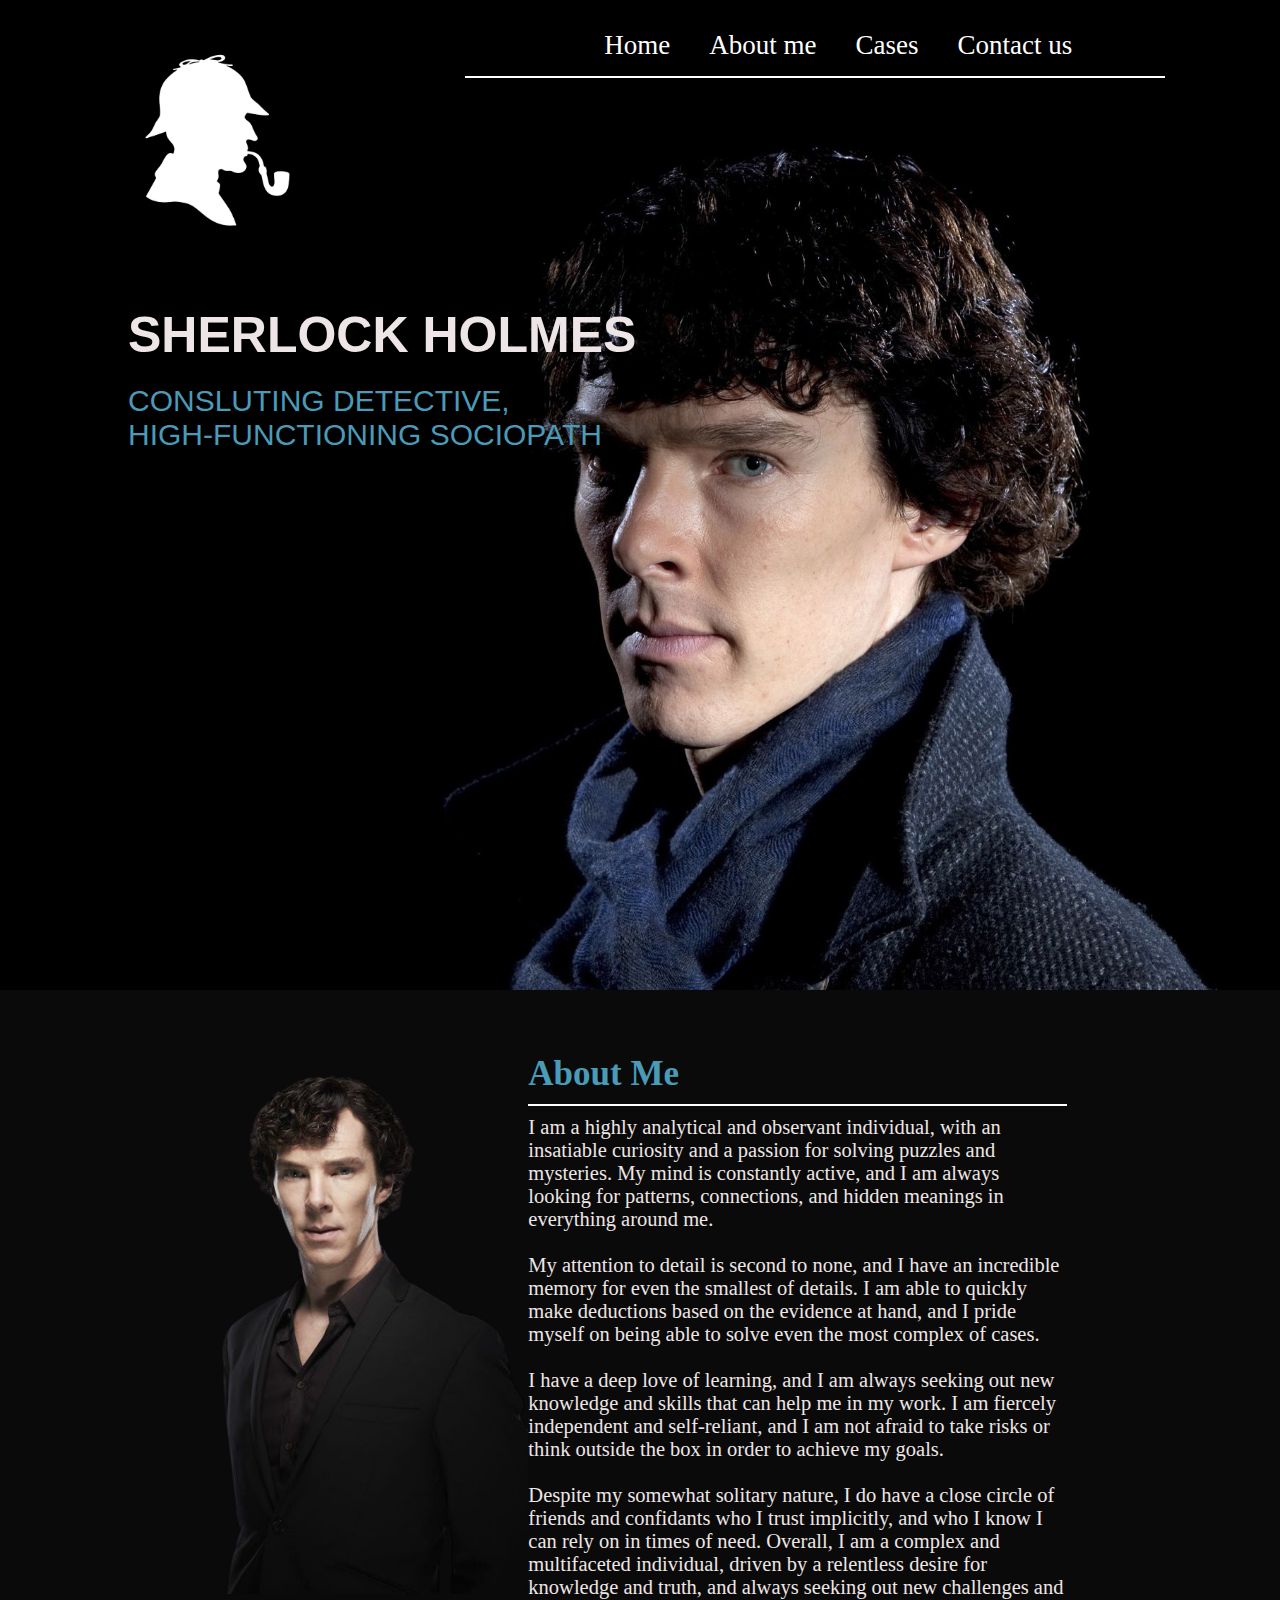
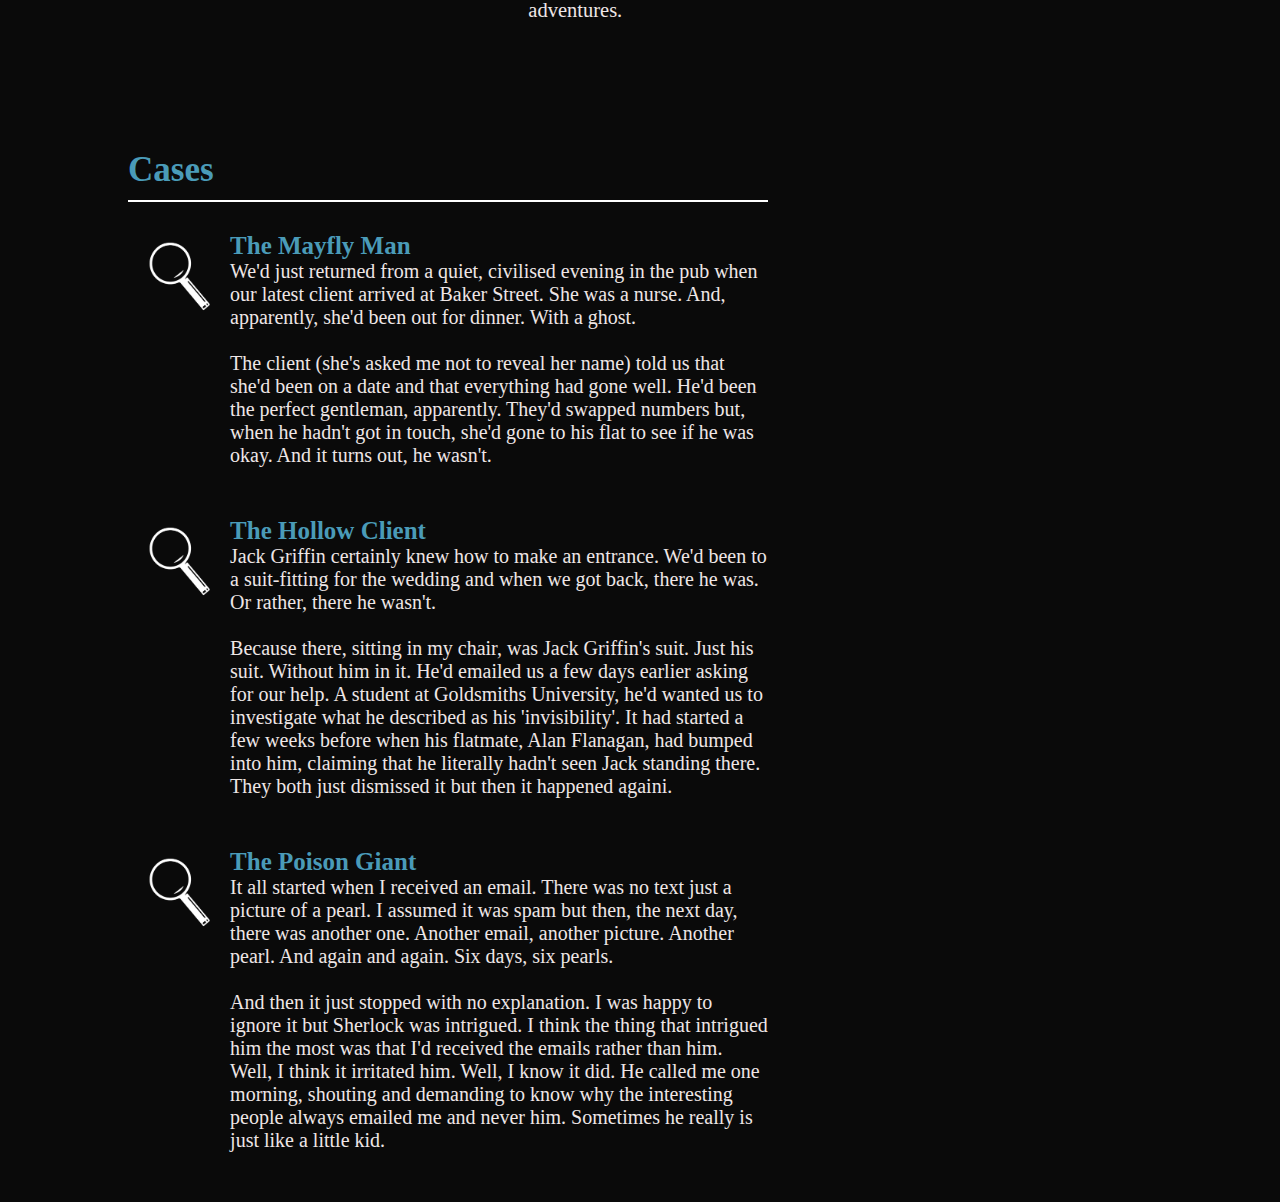
==== index.html @ 8feb945b "Html and css to Cases section" ====
<!DOCTYPE html>
<html lang="en">
<head>
    <meta charset="UTF-8">
    <meta http-equiv="X-UA-Compatible" content="IE=edge">
    <meta name="viewport" content="width=device-width, initial-scale=1.0">
    <title>Sherlock Holmes</title>
    <link rel="stylesheet" href="style.css">
</head>
<body>
    <header>
        <img src="images/SherlockLogo.png" id ="logo">
                <nav>
                    <ul>
                        <li><a href = "#">Home</a></li>
                        <li><a href = "#aboutMe">About me</a></li>
                        <li><a href = "#">Cases</a></li>
                        <li><a href = "#">Contact us</a></li>
                    </ul>
                </nav>
        <div id="line1"></div>
        <div class="backgroundText">
            <h1>Sherlock Holmes</h1>
            <p>
                Consluting Detective,<br>
                High-functioning sociopath
            </p>
        </div>
    </header>
    <section class="aboutMeSection" id="aboutMe">
        <div class="aboutMeContainer">
            <div class="leftColumn">
                <img src="images/sherlockAboutMeRemovedBg.png" class="aboutMePicture">
            </div>
            <div class="rightColumn">
                <h1>About Me</h1>
                <div id="line2"></div>
                <div class="aboutMeText">
                    <p> I am a highly analytical and observant individual, with an insatiable curiosity and a passion for solving puzzles and mysteries. My mind is constantly active, and I am always looking for patterns, connections, and hidden meanings in everything around me.</p>    
                    <br>      

                    <p>
                    My attention to detail is second to none, and I have an incredible memory for even the smallest of details. I am able to quickly make deductions based on the evidence at hand, and I pride myself on being able to solve even the most complex of cases.
                    </p>
                    <br>

                    <p>
                    I have a deep love of learning, and I am always seeking out new knowledge and skills that can help me in my work. I am fiercely independent and self-reliant, and I am not afraid to take risks or think outside the box in order to achieve my goals.
                    </p>
                    <br>

                    <p>
                    Despite my somewhat solitary nature, I do have a close circle of friends and confidants who I trust implicitly, and who I know I can rely on in times of need. Overall, I am a complex and multifaceted individual, driven by a relentless desire for knowledge and truth, and always seeking out new challenges and adventures.
                    </p>
                </div>
            </div>
        </div>
    </section>
    <section class="cases">
        <h1>Cases</h1>
        <div id="line3"></div>
        <div class="casesContainer">
            <img src="images/lupa.png" class="magnGlassImg" id="img1">
            <div class="firstCase">
                <h1>The Mayfly Man</h1>
                <p>
                    We'd just returned from a quiet, civilised evening in the pub when our latest client arrived at Baker Street. She was a nurse. And, apparently, she'd been out for dinner. With a ghost.
                </p>
                <br>
                <p>
                    The client (she's asked me not to reveal her name) told us that she'd been on a date and that everything had gone well. He'd been the perfect gentleman, apparently. They'd swapped numbers but, when he hadn't got in touch, she'd gone to his flat to see if he was okay. And it turns out, he wasn't.
                </p>
            </div>
            <img src="images/lupa.png" class="magnGlassImg" id="img2">
            <div class="secondCase">
                <h1>The Hollow Client</h1>
                <p>Jack Griffin certainly knew how to make an entrance. We'd been to a suit-fitting for the wedding and when we got back, there he was. Or rather, there he wasn't. </p>
                <br>
                <p>
                    Because there, sitting in my chair, was Jack Griffin's suit. Just his suit. Without him in it. He'd emailed us a few days earlier asking for our help. A student at Goldsmiths University, he'd wanted us to investigate what he described as his 'invisibility'. It had started a few weeks before when his flatmate, Alan Flanagan, had bumped into him, claiming that he literally hadn't seen Jack standing there. They both just dismissed it but then it happened againi.
                </p>
            </div>
            <img src="images/lupa.png" class="magnGlassImg" id="img3">
            <div class="thirdCase">
                <h1>The Poison Giant</h1>
                <p>
                    It all started when I received an email. There was no text just a picture of a pearl. I assumed it was spam but then, the next day, there was another one. Another email, another picture. Another pearl. And again and again. Six days, six pearls.
                </p>
                <br>
                <p>
                    And then it just stopped with no explanation. I was happy to ignore it but Sherlock was intrigued. I think the thing that intrigued him the most was that I'd received the emails rather than him. Well, I think it irritated him. Well, I know it did. He called me one morning, shouting and demanding to know why the interesting people always emailed me and never him. Sometimes he really is just like a little kid.
                </p>
            </div>
        </div>


    </section>
</body>
</html>
---- style.css ----
/* Global settings */

* {
    padding: 0;
    margin: 0;
    box-sizing: border-box;
}

/* Top of the page */

body {
    background-color: rgb(10, 10, 10);
    color: #eee6e6
}

header {
    padding-left: 10%;
    width: 100%;
    height: 110vh;
    background-image: url('images/mainPhoto.jpg');
    background-size: cover;
    background-repeat: no-repeat;
    background-position: right;
}


nav {
    display: flex;
    justify-content: flex-end;
    align-items: center;
    flex-wrap: wrap;
    margin-bottom: 15px;
    margin-right: 15%;
}

#logo {
    float: left;
    height: 20vh;
    margin-top: 50px;
}

nav ul li {
    display: inline-block;
    list-style: none;
    margin-top: 30px;
    margin-right: 35px;
    font-size: 27px;
}

/*https: //css-tricks.com/css-link-hover-effects/*/
nav ul li a {
    color: white;
    text-decoration: none;
    margin: 0 -.25rem;
    padding: 0 .25rem;
    box-shadow: inset 0 0 0 0 #4a9bb8;
    transition: box-shadow .5s ease-in-out;
}

nav ul li a:hover {
    box-shadow: inset 130px 0 0 0 #4a9bb8;
    color: white;
}

#line1 {
    border-top: 2px solid white;
    width: 700px;
    float: right;
    margin-right: 10%;
}

.backgroundText {
    padding-top: 20%;
    font-family: Verdana, Geneva, Tahoma, sans-serif;
    text-transform: uppercase;
}

.backgroundText h1 {
    font-size: 50px;
    margin-bottom: 20px;
}

.backgroundText p {
    color: #4a9bb8;
    font-size: 30px;
}

/* About me section */

.aboutMeSection {
    padding-top: 5%;
    padding-left: 10%;
}

.aboutMeContainer {
    display: flex;
    justify-content: center;
    flex-wrap: wrap;
    align-items: stretch;
    padding-right: 15%;
}

.aboutMeContainer .leftColumn {
    flex-basis: 35%;
}

.aboutMeContainer .rightColumn {
    flex-basis: 55%;
}

.aboutMeContainer .rightColumn h1 {
    font-size: 35px;
    color: #4a9bb8;
}

#line2 {
    margin-top: 10px;
    padding-bottom: 10px;
    border-top: 2px solid white;
}

.aboutMeText {
    font-size: 20.5px;
}

.aboutMePicture {
    height: 60vh;
}

/* Cases */

.cases {
    padding-top: 10%;
    padding-left: 10%;
    margin-right: 40%;
}

.cases h1 {
    color: #4a9bb8;
    font-size: 35px;
}

.casesContainer h1 {
    color: #4a9bb8;
    font-size: 25px;
}

#line3 {
    margin-top: 10px;
    padding-bottom: 10px;
    width: auto;
    border-top: 2px solid white;
}

.casesContainer {
    display: grid;
    grid-template-rows: [firstRow] auto [secondRow] auto [thirdRow] auto [fourthRow] auto;
    grid-template-columns: [firstColumn] auto [secondColumn] auto;
    grid-row-gap: 50px;
    font-size: 20px;
}

.magnGlassImg {
    height: 10vh;
}

#img1 {
    margin-top: 20px;
    grid-row-start: firstRow;
    grid-row-end: secondRow;
}

.casesContainer .firstCase {
    margin-top: 20px;
    grid-row-start: firstRow;
    grid-row-end: secondRow;
    grid-column-start: secondColumn;
}

#img2 {
    grid-row-start: secondRow;
    grid-row-end: thirdRow;
}

.casesContainer .secondCase {
    grid-row-start: secondRow;
    grid-row-end: thirdRow;
    grid-column-start: secondColumn;
}

#img3 {
    grid-row-start: thirdRow;
    grid-row-end: fourthRow;
    grid-column-start: firstColumn;
    grid-column-end: secondColumn;
}

.casesContainer .thirdCase {
    grid-row-start: thirdRow;
    grid-row-end: fourthRow;
    grid-column-start: secondColumn;
}
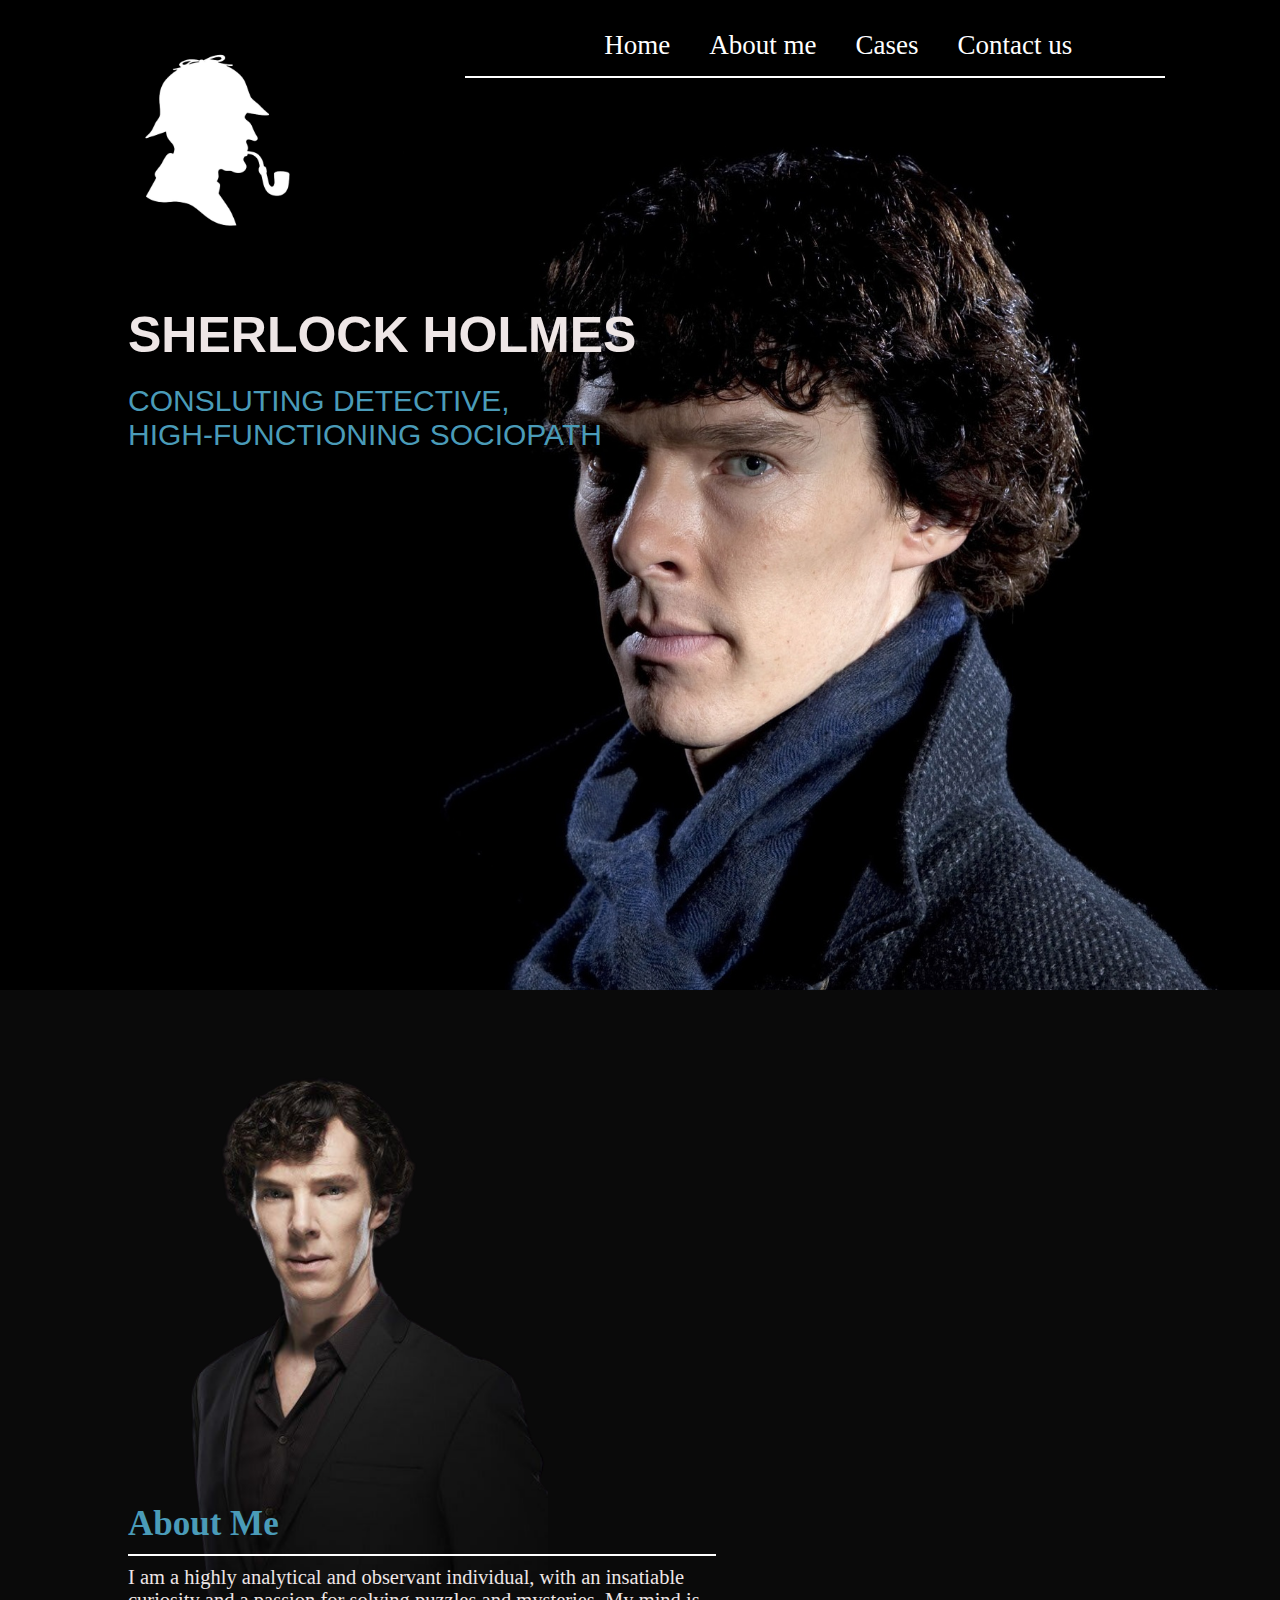
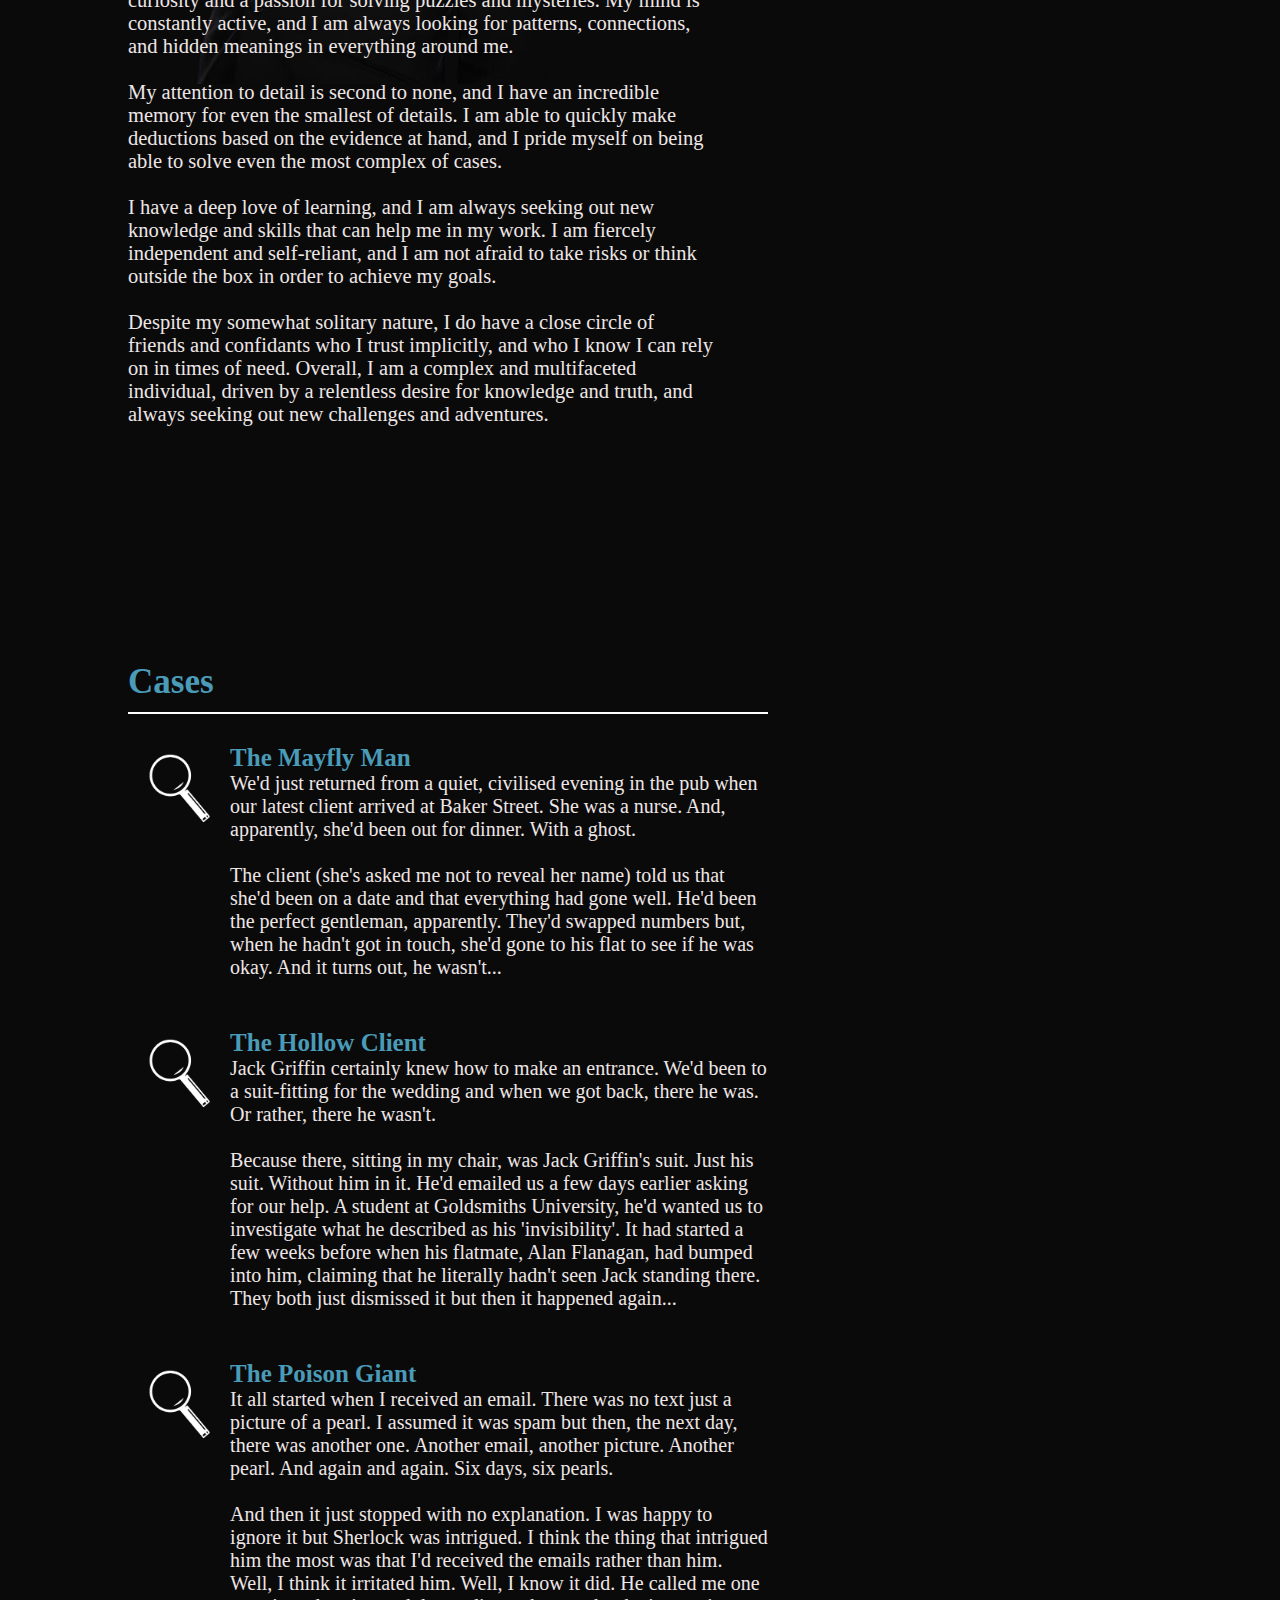
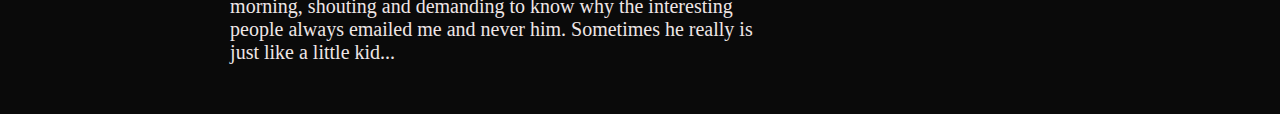
==== commit 433cf596: "minor changes" ====
--- a/index.html
+++ b/index.html
@@ -68,7 +68,7 @@
                 </p>
                 <br>
                 <p>
-                    The client (she's asked me not to reveal her name) told us that she'd been on a date and that everything had gone well. He'd been the perfect gentleman, apparently. They'd swapped numbers but, when he hadn't got in touch, she'd gone to his flat to see if he was okay. And it turns out, he wasn't.
+                    The client (she's asked me not to reveal her name) told us that she'd been on a date and that everything had gone well. He'd been the perfect gentleman, apparently. They'd swapped numbers but, when he hadn't got in touch, she'd gone to his flat to see if he was okay. And it turns out, he wasn't...
                 </p>
             </div>
             <img src="images/lupa.png" class="magnGlassImg" id="img2">
@@ -77,7 +77,7 @@
                 <p>Jack Griffin certainly knew how to make an entrance. We'd been to a suit-fitting for the wedding and when we got back, there he was. Or rather, there he wasn't. </p>
                 <br>
                 <p>
-                    Because there, sitting in my chair, was Jack Griffin's suit. Just his suit. Without him in it. He'd emailed us a few days earlier asking for our help. A student at Goldsmiths University, he'd wanted us to investigate what he described as his 'invisibility'. It had started a few weeks before when his flatmate, Alan Flanagan, had bumped into him, claiming that he literally hadn't seen Jack standing there. They both just dismissed it but then it happened againi.
+                    Because there, sitting in my chair, was Jack Griffin's suit. Just his suit. Without him in it. He'd emailed us a few days earlier asking for our help. A student at Goldsmiths University, he'd wanted us to investigate what he described as his 'invisibility'. It had started a few weeks before when his flatmate, Alan Flanagan, had bumped into him, claiming that he literally hadn't seen Jack standing there. They both just dismissed it but then it happened again...
                 </p>
             </div>
             <img src="images/lupa.png" class="magnGlassImg" id="img3">
@@ -88,7 +88,7 @@
                 </p>
                 <br>
                 <p>
-                    And then it just stopped with no explanation. I was happy to ignore it but Sherlock was intrigued. I think the thing that intrigued him the most was that I'd received the emails rather than him. Well, I think it irritated him. Well, I know it did. He called me one morning, shouting and demanding to know why the interesting people always emailed me and never him. Sometimes he really is just like a little kid.
+                    And then it just stopped with no explanation. I was happy to ignore it but Sherlock was intrigued. I think the thing that intrigued him the most was that I'd received the emails rather than him. Well, I think it irritated him. Well, I know it did. He called me one morning, shouting and demanding to know why the interesting people always emailed me and never him. Sometimes he really is just like a little kid...
                 </p>
             </div>
         </div>
--- a/style.css
+++ b/style.css
@@ -94,18 +94,20 @@
 
 .aboutMeContainer {
     display: flex;
-    justify-content: center;
+    justify-content: space-between;
     flex-wrap: wrap;
     align-items: stretch;
     padding-right: 15%;
 }
 
 .aboutMeContainer .leftColumn {
+    height: 50vh;
     flex-basis: 35%;
 }
 
 .aboutMeContainer .rightColumn {
-    flex-basis: 55%;
+    height: 70vh;
+    flex-basis: 60%;
 }
 
 .aboutMeContainer .rightColumn h1 {
@@ -124,7 +126,7 @@
 }
 
 .aboutMePicture {
-    height: 60vh;
+    height: 70vh;
 }
 
 /* Cases */
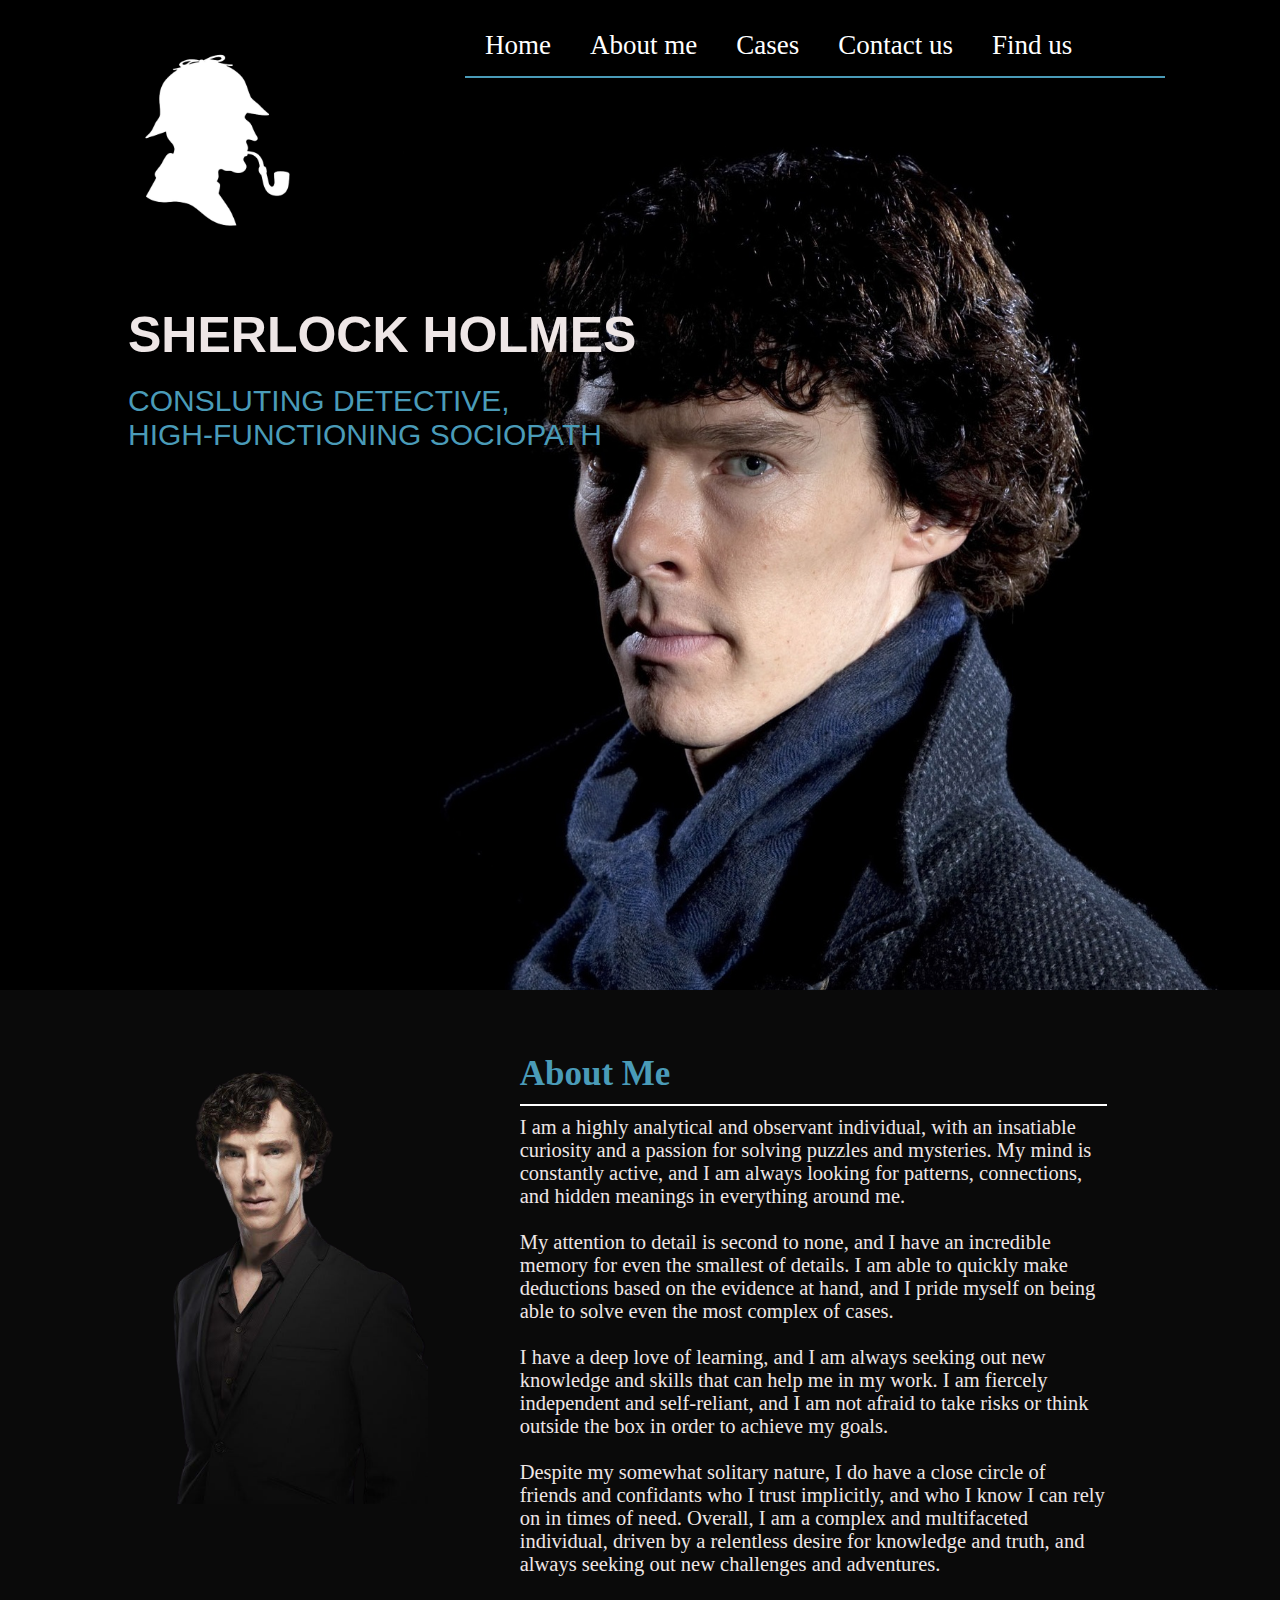
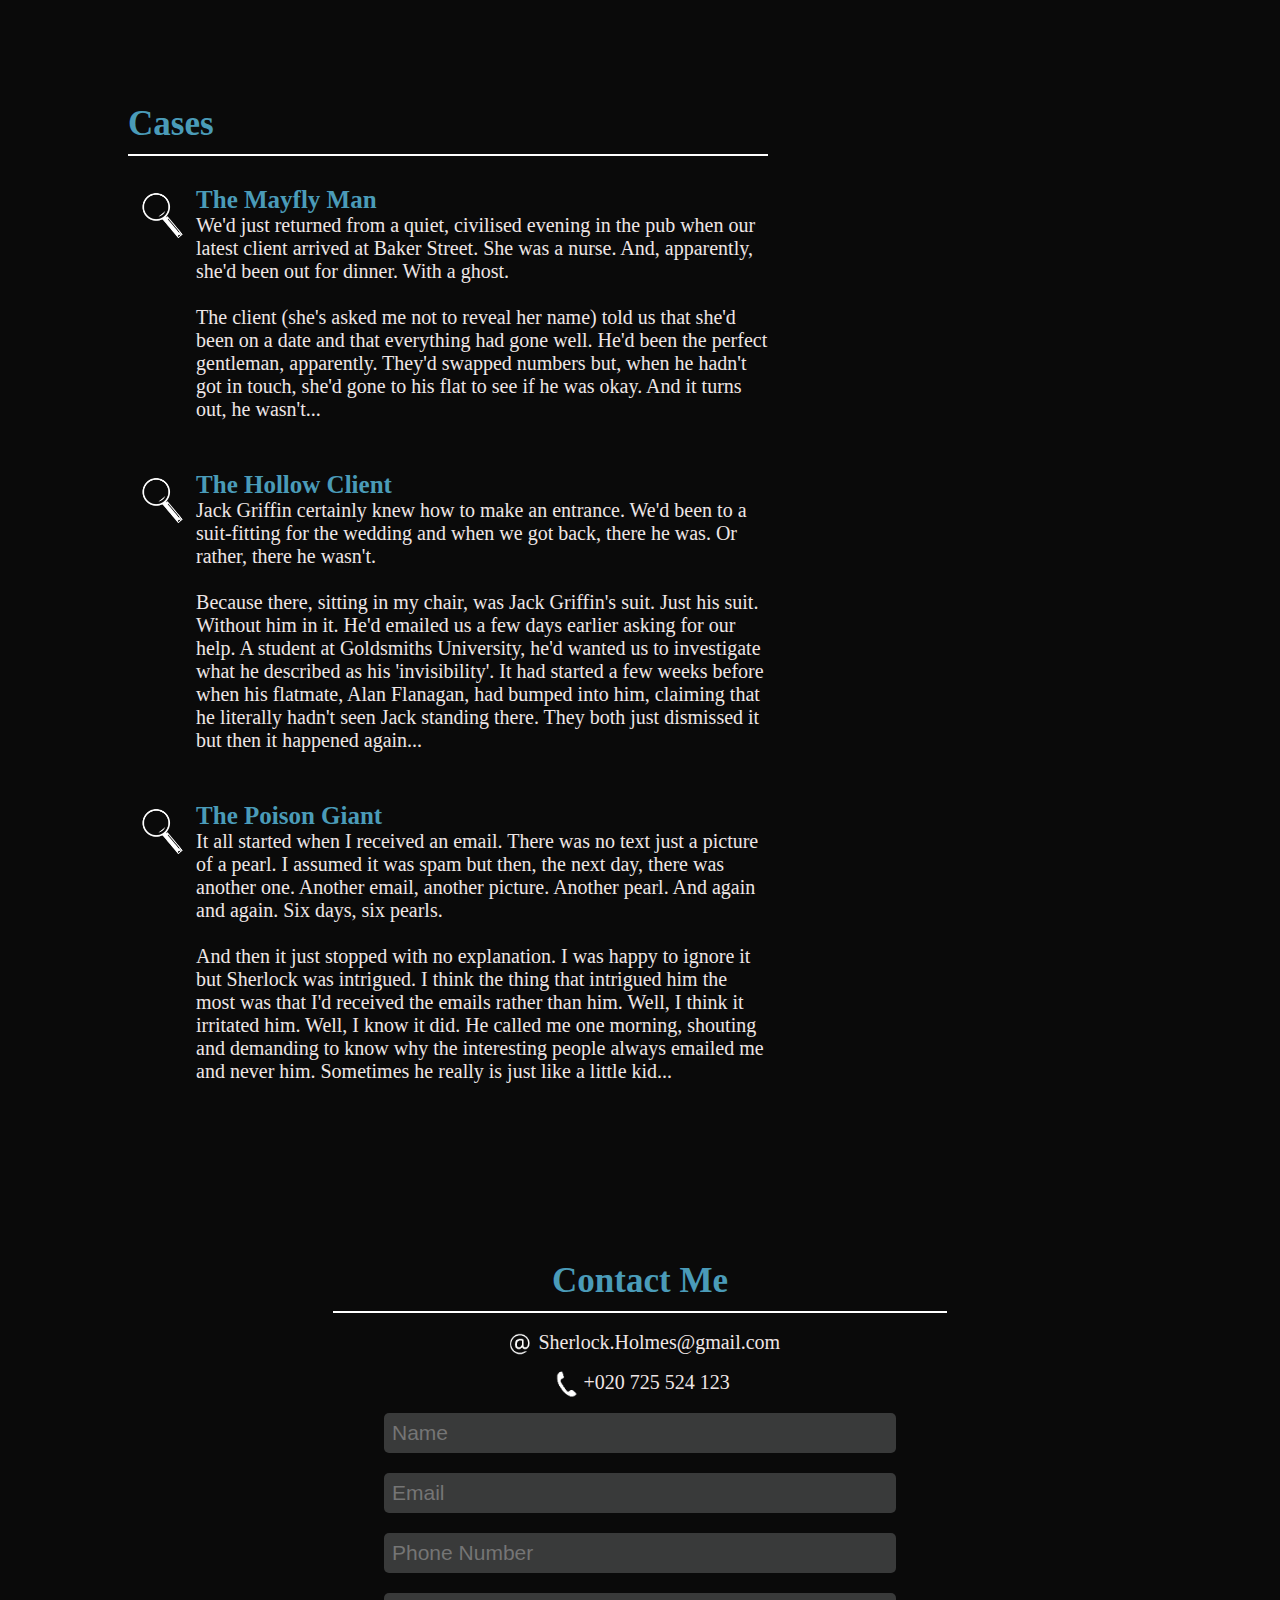
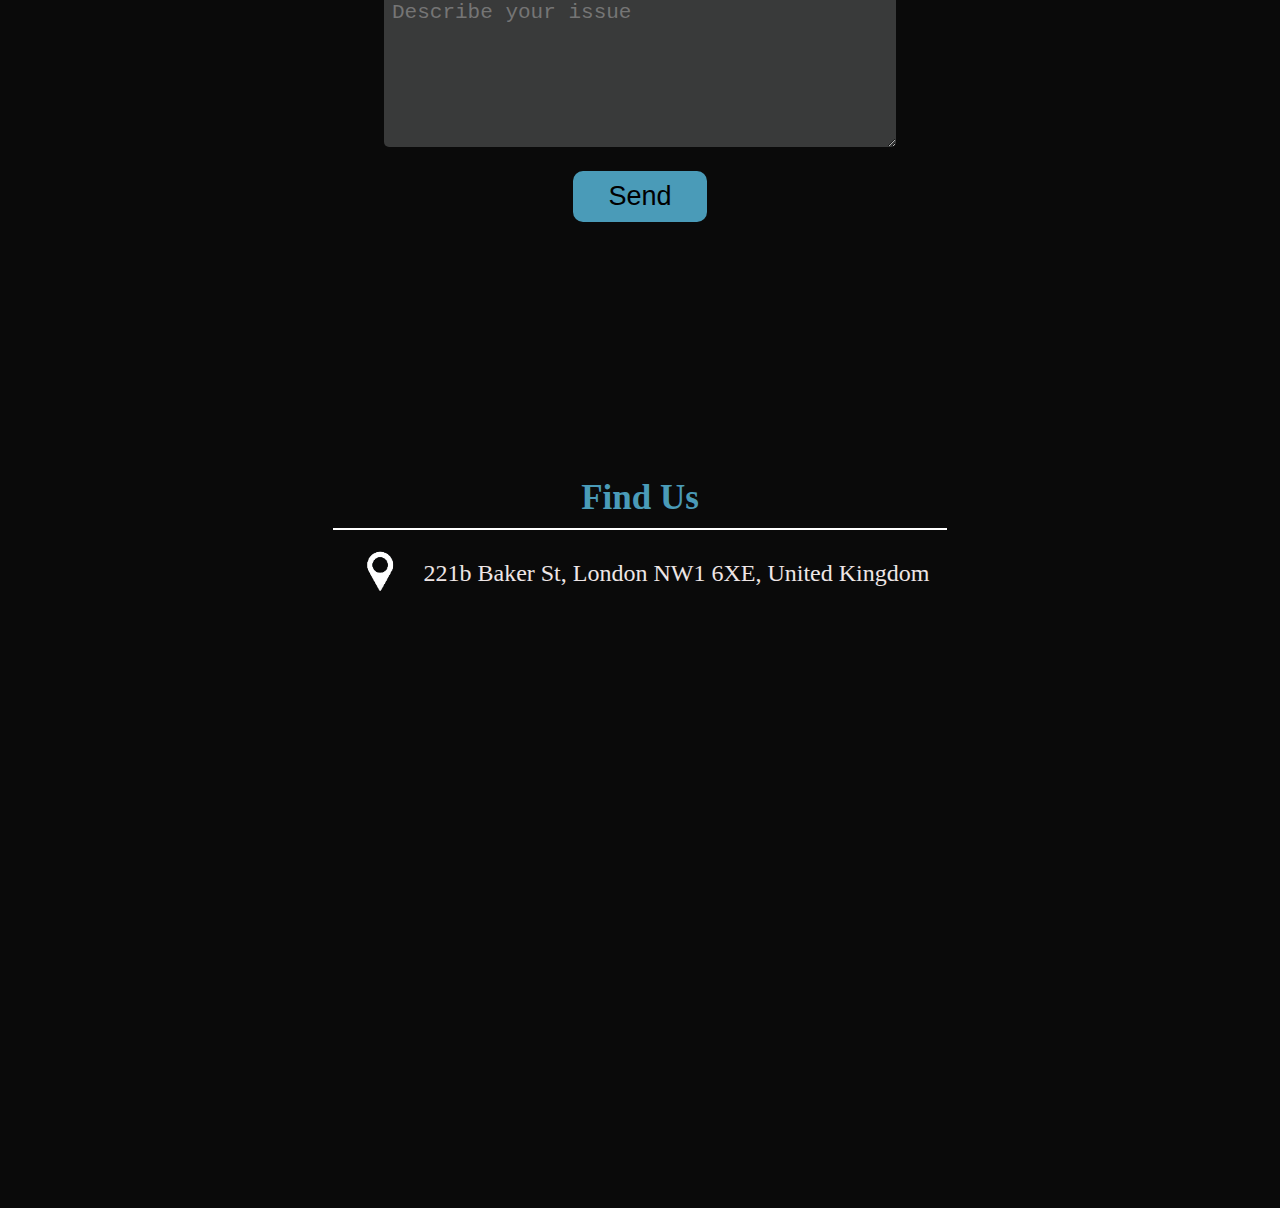
==== commit b691a839: "contact and find us section" ====
--- a/index.html
+++ b/index.html
@@ -8,14 +8,15 @@
     <link rel="stylesheet" href="style.css">
 </head>
 <body>
-    <header>
+    <header id="home">
         <img src="images/SherlockLogo.png" id ="logo">
                 <nav>
                     <ul>
-                        <li><a href = "#">Home</a></li>
+                        <li><a href = "#home">Home</a></li>
                         <li><a href = "#aboutMe">About me</a></li>
-                        <li><a href = "#">Cases</a></li>
-                        <li><a href = "#">Contact us</a></li>
+                        <li><a href = "#cases">Cases</a></li>
+                        <li><a href = "#contact">Contact us</a></li>
+                        <li><a href = "#findUs">Find us</a></li>
                     </ul>
                 </nav>
         <div id="line1"></div>
@@ -56,7 +57,7 @@
             </div>
         </div>
     </section>
-    <section class="cases">
+    <section class="cases" id="cases">
         <h1>Cases</h1>
         <div id="line3"></div>
         <div class="casesContainer">
@@ -92,6 +93,42 @@
                 </p>
             </div>
         </div>
+    </section>
+
+    <section class="contact" id="contact">
+        <div class="contactContainer">
+            <h1> Contact Me</h1>
+            <div id="line4"></div>
+            <div class="email">
+                <img src="images/email.png" class="icons">
+                <p>Sherlock.Holmes@gmail.com</p>
+            </div>
+            <div class="phone">
+                <img src="images/phone.png" class="icons">
+                <p>+020 725 524 123</p>
+            </div>
+            <div class="secondRow">
+            <form>
+                <input type="text" name="Name" placeholder="Name" required>
+                <input type="email" name="Email" placeholder="Email" required>
+                <input type="phone" name="Phone" placeholder="Phone Number" required>
+                <textarea name = "Message" rows="6" placeholder="Describe your issue"></textarea>
+            </form>
+            <button class="button">Send</button>
+            </div>
+        </div>
+    </section>
+
+    <section class="FindUs" id="finsUs">
+        <div class="findUsContainer">
+            <h1>Find Us</h1>
+            <div id="line5"></div>
+            <div class="Location">
+                <img src="images/location.png" alt="" id="locIcon">
+                <p>221b Baker St, London NW1 6XE, United Kingdom</p>
+            </div>
+            <iframe src="https://www.google.com/maps/embed?pb=!1m18!1m12!1m3!1d2482.424670931154!2d-0.1611359879121155!3d51.523770309389825!2m3!1f0!2f0!3f0!3m2!1i1024!2i768!4f13.1!3m3!1m2!1s0x48761acf33628211%3A0x445d7677a88322e1!2s221B%20Baker%20St%2C%20London%20NW1%206XE%2C%20Velk%C3%A1%20Brit%C3%A1nie!5e0!3m2!1scs!2scz!4v1682113846814!5m2!1scs!2scz" width="600" height="450" style="border:0;" allowfullscreen="" loading="lazy" referrerpolicy="no-referrer-when-downgrade"></iframe>  
+        </div>
 
 
     </section>
--- a/style.css
+++ b/style.css
@@ -63,7 +63,7 @@
 }
 
 #line1 {
-    border-top: 2px solid white;
+    border-top: 2px solid #4a9bb8;
     width: 700px;
     float: right;
     margin-right: 10%;
@@ -101,12 +101,10 @@
 }
 
 .aboutMeContainer .leftColumn {
-    height: 50vh;
     flex-basis: 35%;
 }
 
 .aboutMeContainer .rightColumn {
-    height: 70vh;
     flex-basis: 60%;
 }
 
@@ -126,7 +124,7 @@
 }
 
 .aboutMePicture {
-    height: 70vh;
+    height: 450px;
 }
 
 /* Cases */
@@ -163,7 +161,7 @@
 }
 
 .magnGlassImg {
-    height: 10vh;
+    height: 60px;
 }
 
 #img1 {
@@ -201,4 +199,127 @@
     grid-row-start: thirdRow;
     grid-row-end: fourthRow;
     grid-column-start: secondColumn;
+}
+
+/*contact section*/
+.contactContainer {
+    text-align: center;
+    padding: 10%;
+}
+
+.contactContainer h1 {
+    font-size: 35px;
+    color: #4a9bb8;
+}
+
+.icons {
+    height: 40px;
+}
+
+
+.email,
+.phone {
+    display: flex;
+    justify-content: center;
+    margin-left: auto;
+    margin-right: auto;
+}
+
+.email p,
+.phone p {
+    margin-top: 8px;
+    font-size: 20px;
+}
+
+
+#line4 {
+    margin-top: 10px;
+    padding-bottom: 10px;
+    margin-left: 20%;
+    margin-right: 20%;
+    width: auto;
+    border-top: 2px solid white;
+}
+
+
+.contactContainer form {
+    width: 100%;
+}
+
+form input,
+form textarea {
+    width: 50%;
+    border: 0;
+    padding: 8px;
+    margin: 10px;
+    outline: none;
+    background: #393a3a;
+    color: #d1d8db;
+    font-size: 21px;
+    border-radius: 5px;
+}
+
+.button {
+    border: 0 solid;
+    box-shadow: inset 0 0 20px rgba(255, 255, 255, 0);
+    display: inline-block;
+    outline: 0px;
+    background-color: #4a9bb8;
+    outline-color: #4a9bb8;
+    font-size: 27px;
+    padding: 10px;
+    border-radius: 10px;
+    width: 13%;
+    margin-top: 10px;
+}
+
+.button:hover {
+    border: 1px solid;
+    box-shadow: inset 0 0 20px rgba(10, 71, 86, 0.6), 0 0 20px rgba(52, 130, 142, 0.3);
+    outline-color: rgb(250, 250, 250);
+}
+
+/*Find us section*/
+
+.FindUs {
+    padding: 10%;
+    text-align: center;
+}
+
+.findUsContainer h1 {
+    font-size: 35px;
+    color: #4a9bb8;
+}
+
+#line5 {
+    margin-top: 10px;
+    padding-bottom: 10px;
+    margin-left: 20%;
+    margin-right: 20%;
+    width: auto;
+    border-top: 2px solid white;
+}
+
+.Location {
+    display: flex;
+    justify-content: center;
+    margin-left: auto;
+    margin-right: auto;
+}
+
+#locIcon {
+    height: 65px;
+}
+
+.Location p {
+    padding-left: 20px;
+    margin-top: 20px;
+    font-size: 24px;
+}
+
+iframe {
+    margin-top: 15px;
+    width: 75%;
+    border-radius: 8px;
+    filter: invert(100%);
 }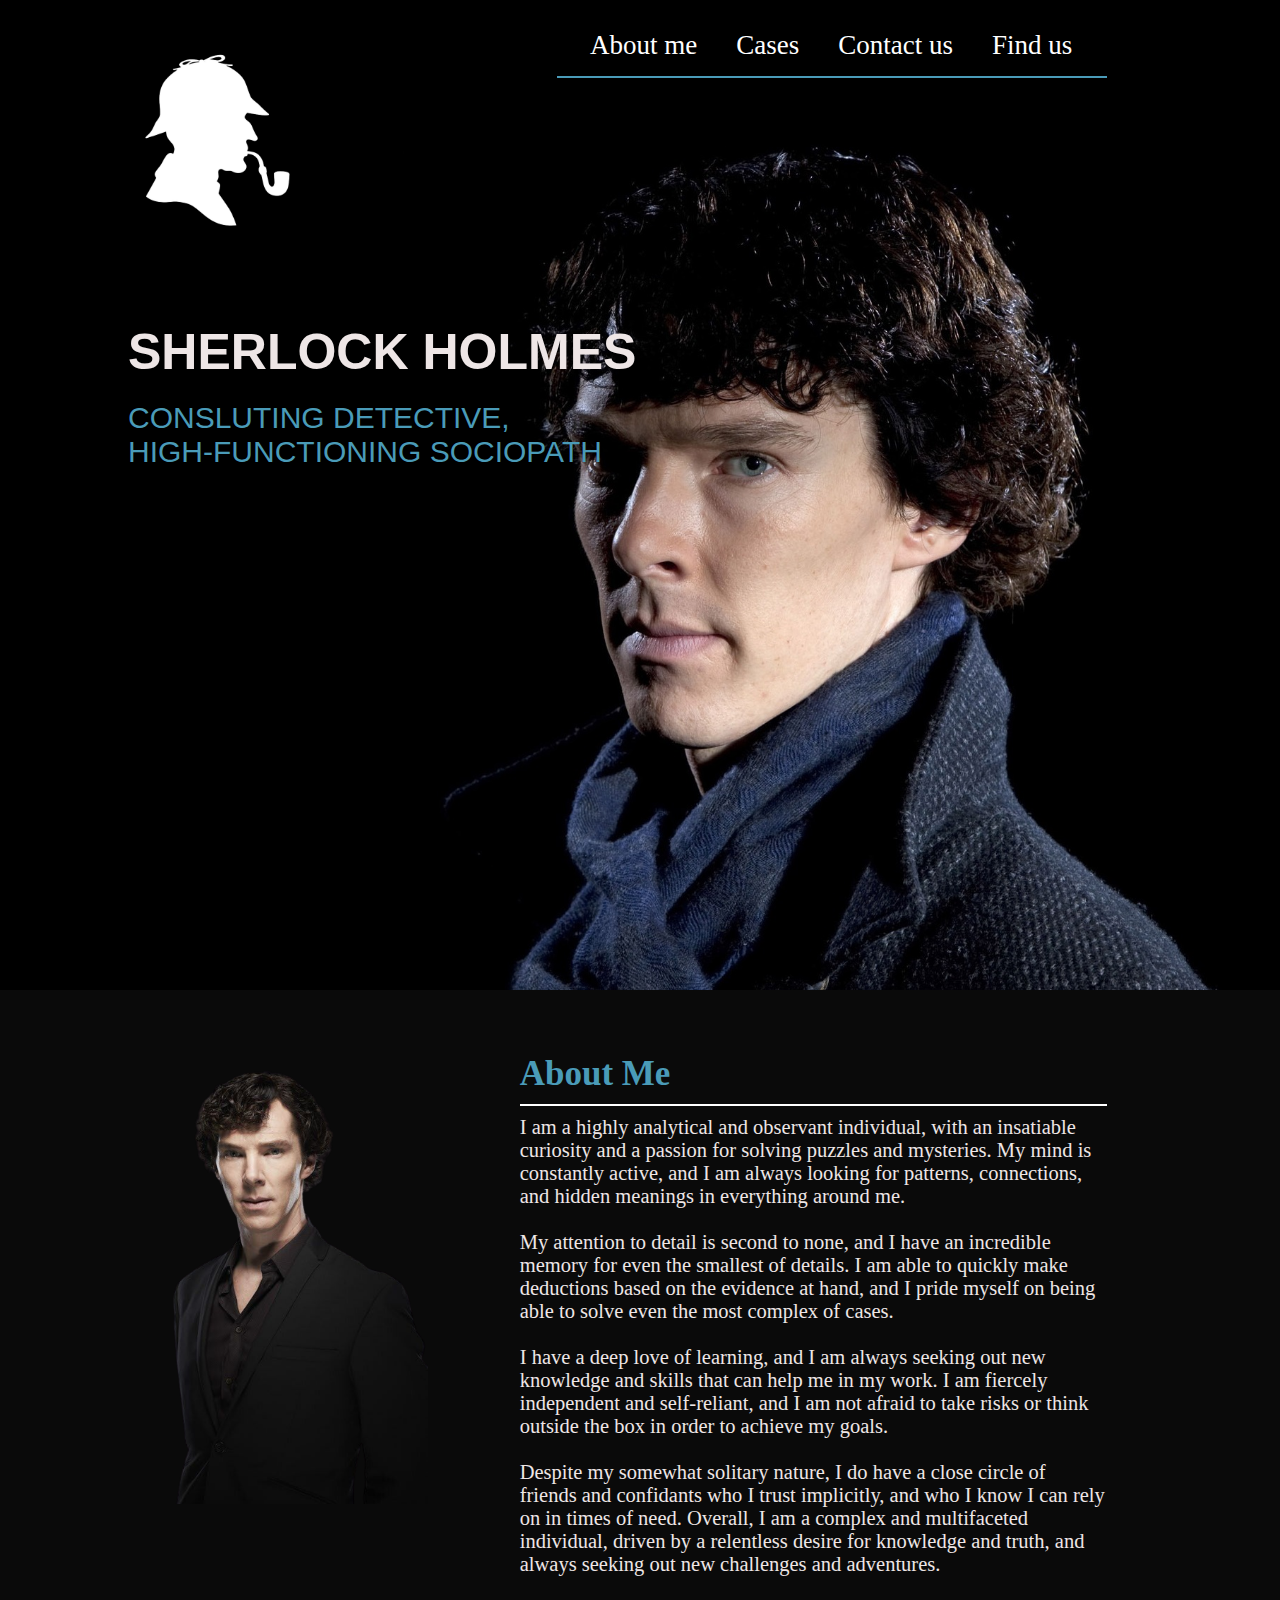
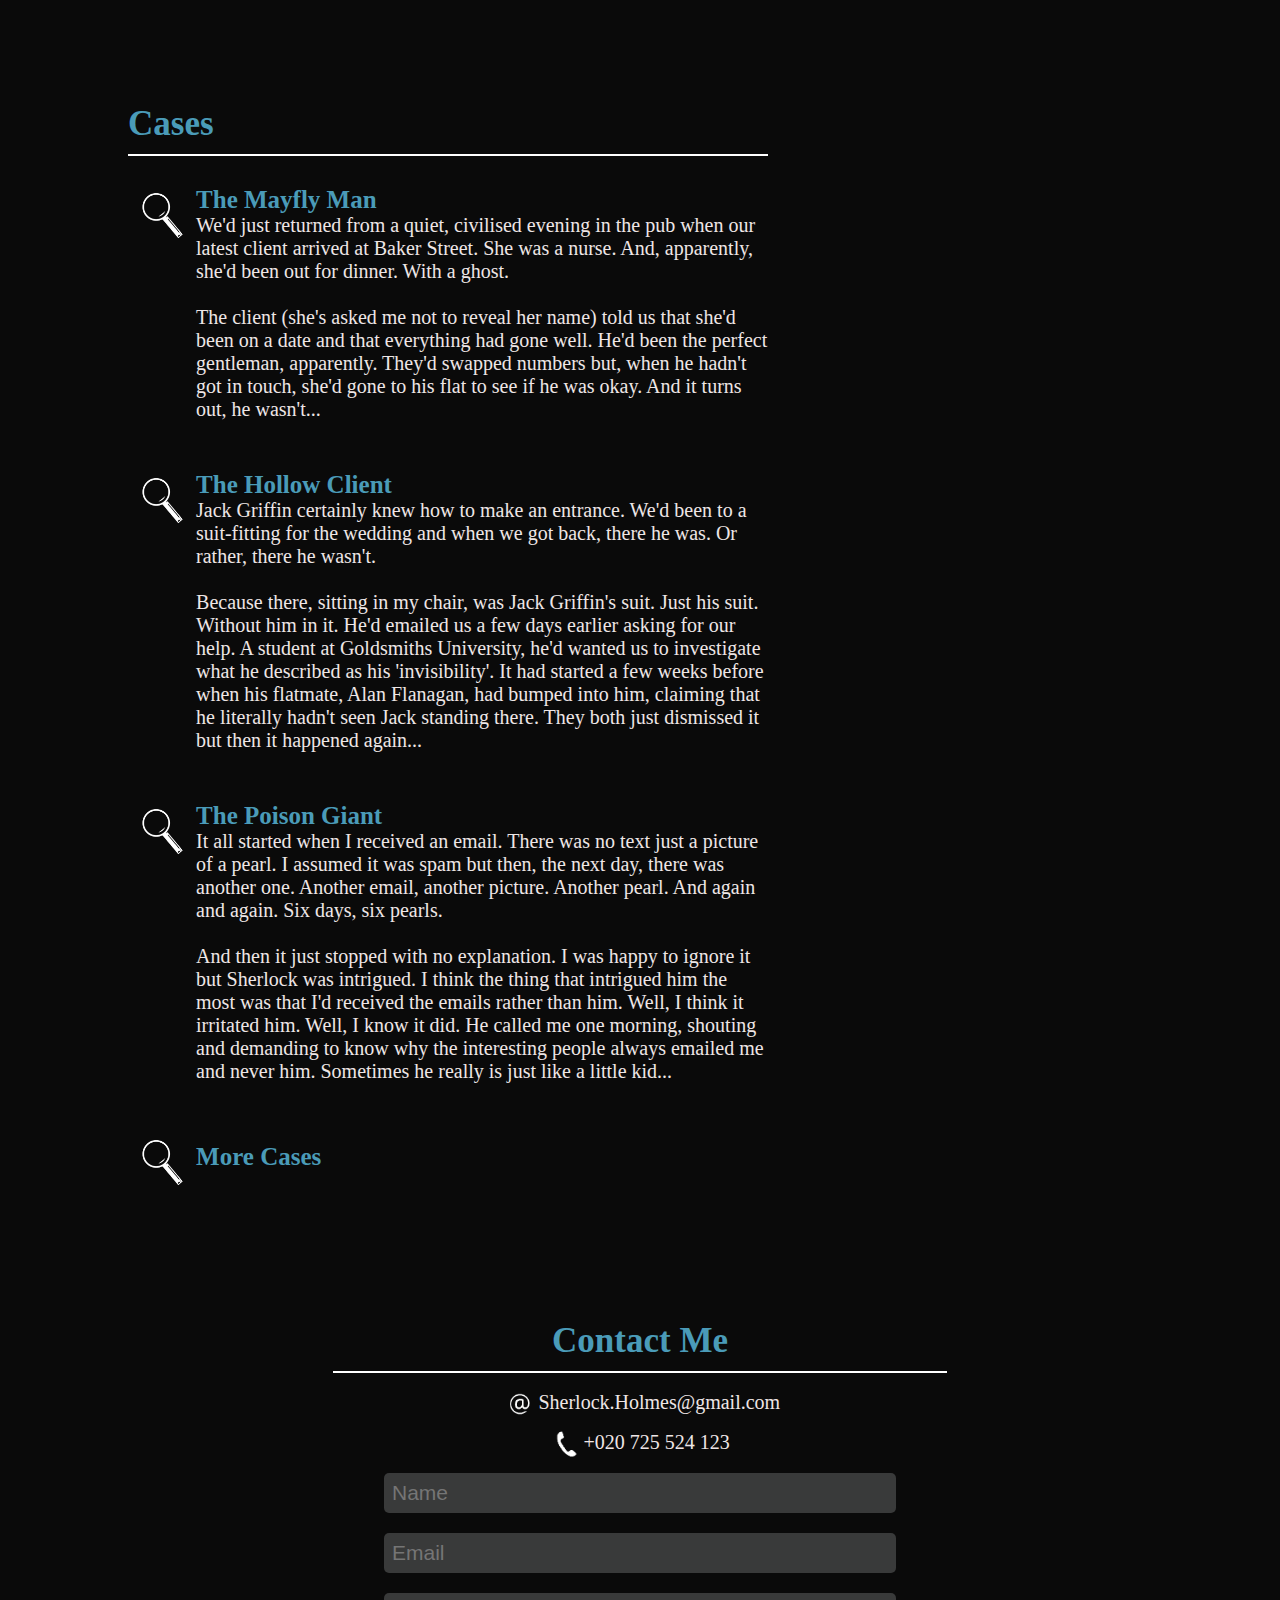
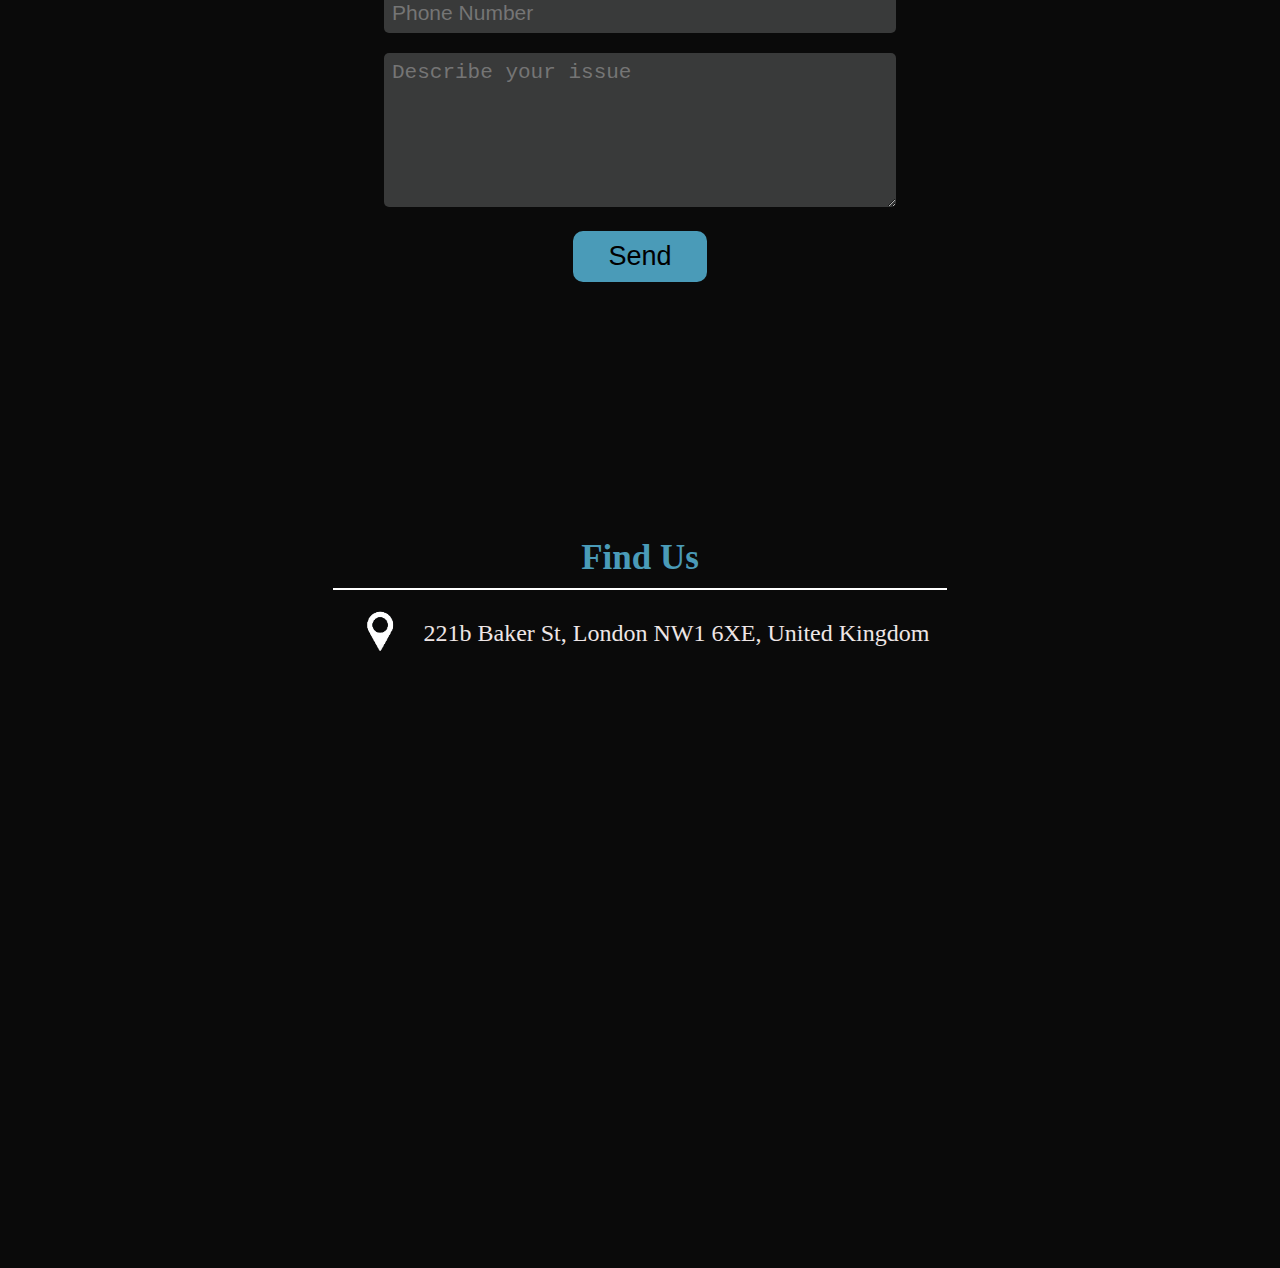
==== commit 2d5bc276: "cases:" ====
--- a/index.html
+++ b/index.html
@@ -8,18 +8,29 @@
     <link rel="stylesheet" href="style.css">
 </head>
 <body>
+    <script>
+            const links = document.querySelectorAll('nav a');
+
+            links.forEach(link => {
+            link.addEventListener('click', (event) => 
+            {   event.preventDefault();
+                const ID = link.getAttribute('href');
+                const E = document.querySelector(ID);
+                E.scrollIntoView({ behavior: 'smooth' });
+            });
+        });
+    </script>
     <header id="home">
         <img src="images/SherlockLogo.png" id ="logo">
                 <nav>
                     <ul>
-                        <li><a href = "#home">Home</a></li>
                         <li><a href = "#aboutMe">About me</a></li>
                         <li><a href = "#cases">Cases</a></li>
                         <li><a href = "#contact">Contact us</a></li>
                         <li><a href = "#findUs">Find us</a></li>
                     </ul>
+                    <div id="line1"></div>
                 </nav>
-        <div id="line1"></div>
         <div class="backgroundText">
             <h1>Sherlock Holmes</h1>
             <p>
@@ -92,6 +103,10 @@
                     And then it just stopped with no explanation. I was happy to ignore it but Sherlock was intrigued. I think the thing that intrigued him the most was that I'd received the emails rather than him. Well, I think it irritated him. Well, I know it did. He called me one morning, shouting and demanding to know why the interesting people always emailed me and never him. Sometimes he really is just like a little kid...
                 </p>
             </div>
+            <img src="images/lupa.png" class="magnGlassImg" id="img4">
+            <div class="More">
+                <h1><a href="cases.html">More Cases</a></h1>
+            </div>
         </div>
     </section>
 
@@ -119,7 +134,7 @@
         </div>
     </section>
 
-    <section class="FindUs" id="finsUs">
+    <section class="FindUs" id="findUs">
         <div class="findUsContainer">
             <h1>Find Us</h1>
             <div id="line5"></div>
--- a/style.css
+++ b/style.css
@@ -1,4 +1,7 @@
 /* Global settings */
+html {
+    scroll-behavior: smooth;
+}
 
 * {
     padding: 0;
@@ -64,9 +67,8 @@
 
 #line1 {
     border-top: 2px solid #4a9bb8;
-    width: 700px;
-    float: right;
-    margin-right: 10%;
+    margin-top: 15px;
+    width: 550px;
 }
 
 .backgroundText {
@@ -133,6 +135,7 @@
     padding-top: 10%;
     padding-left: 10%;
     margin-right: 40%;
+    text-decoration: none;
 }
 
 .cases h1 {
@@ -199,6 +202,16 @@
     grid-row-start: thirdRow;
     grid-row-end: fourthRow;
     grid-column-start: secondColumn;
+}
+
+.casesContainer .More {
+    margin-top: 10px;
+}
+
+.casesContainer .More a {
+    color: #4a9bb8;
+    text-decoration: none;
+    font-size: 25px;
 }
 
 /*contact section*/
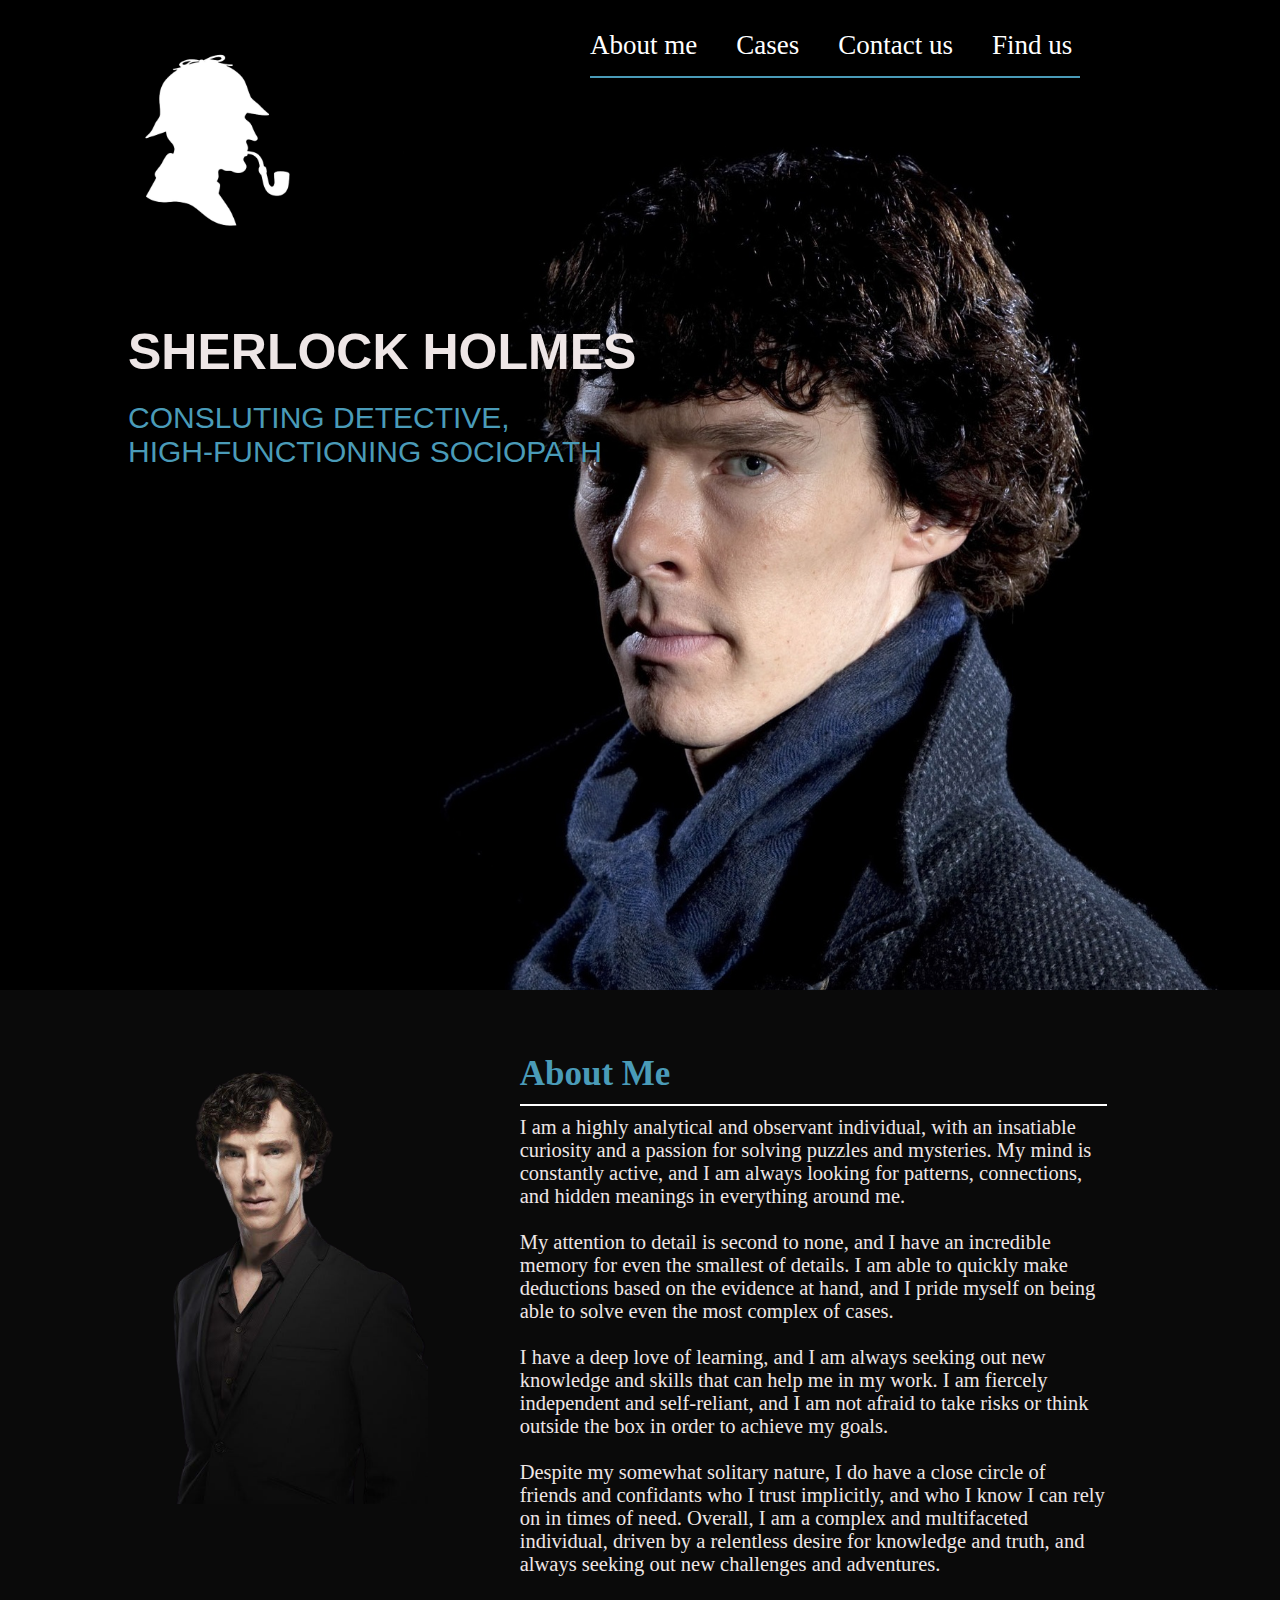
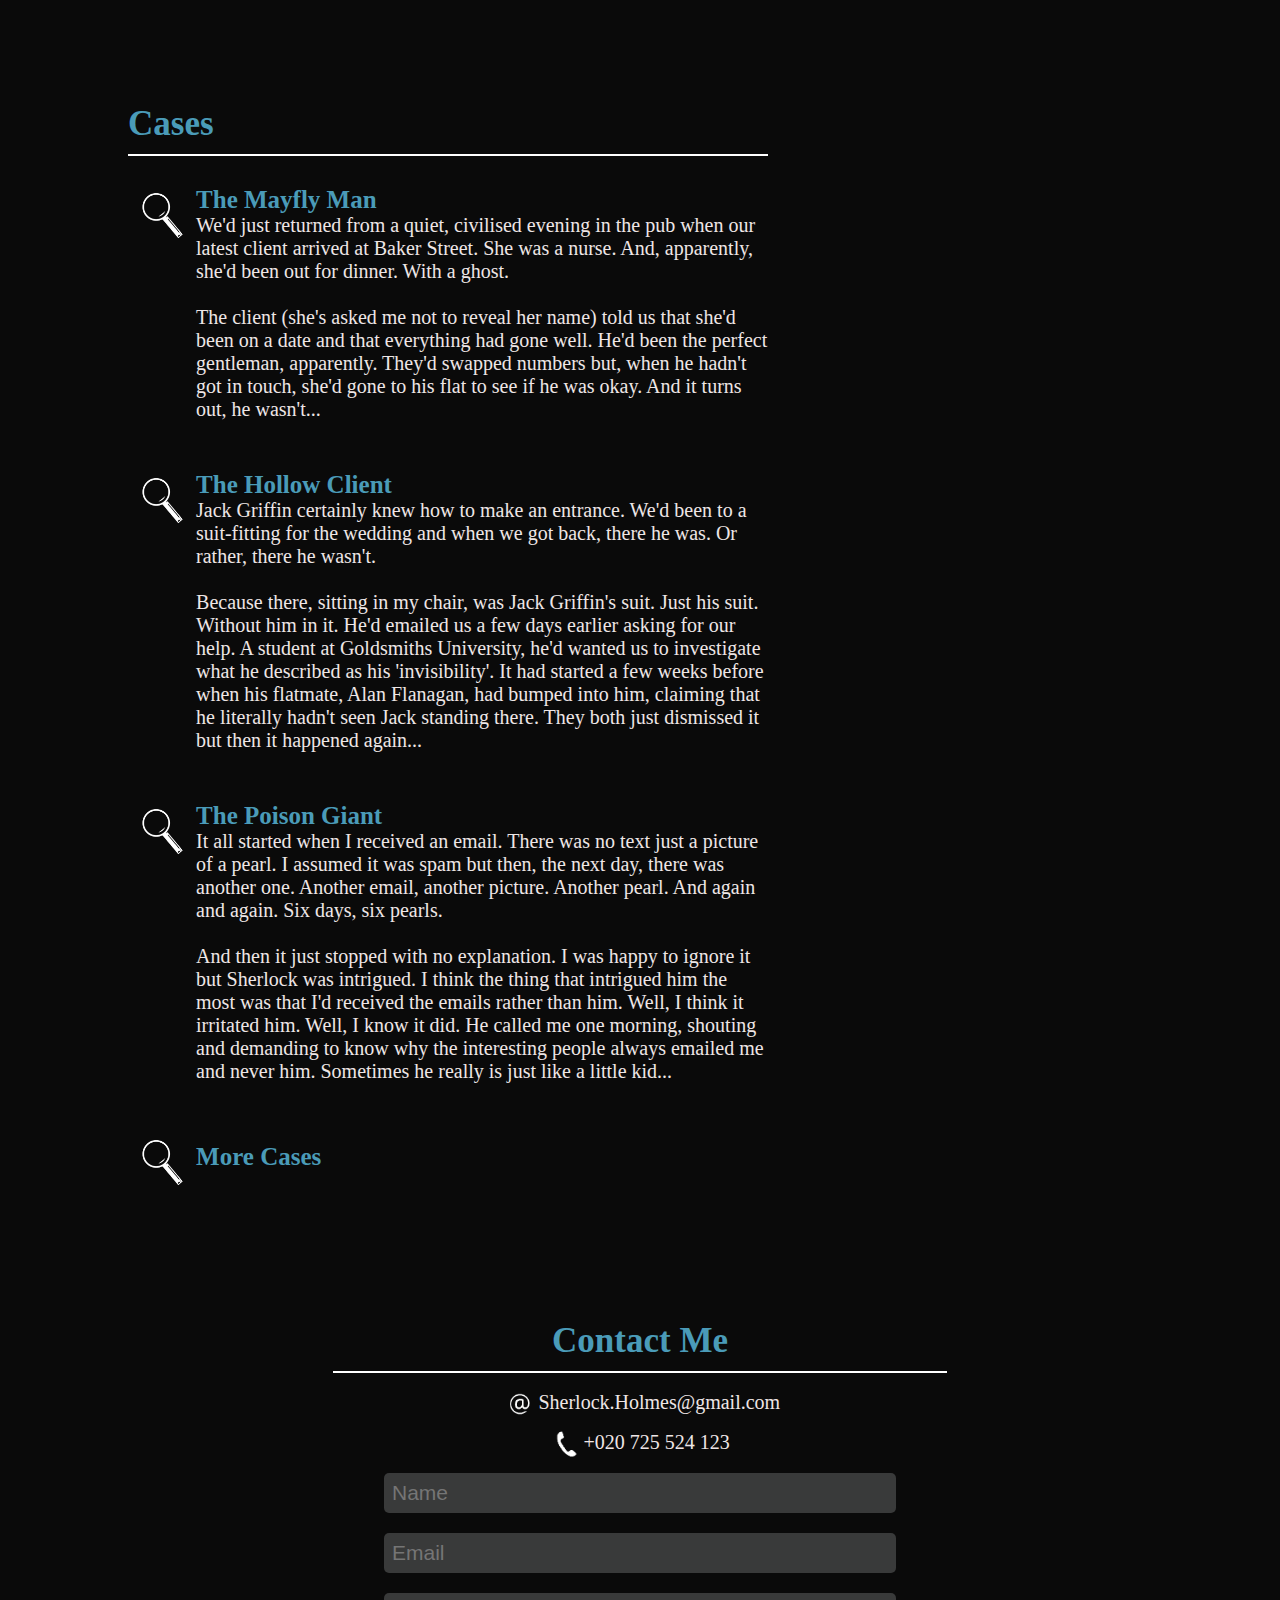
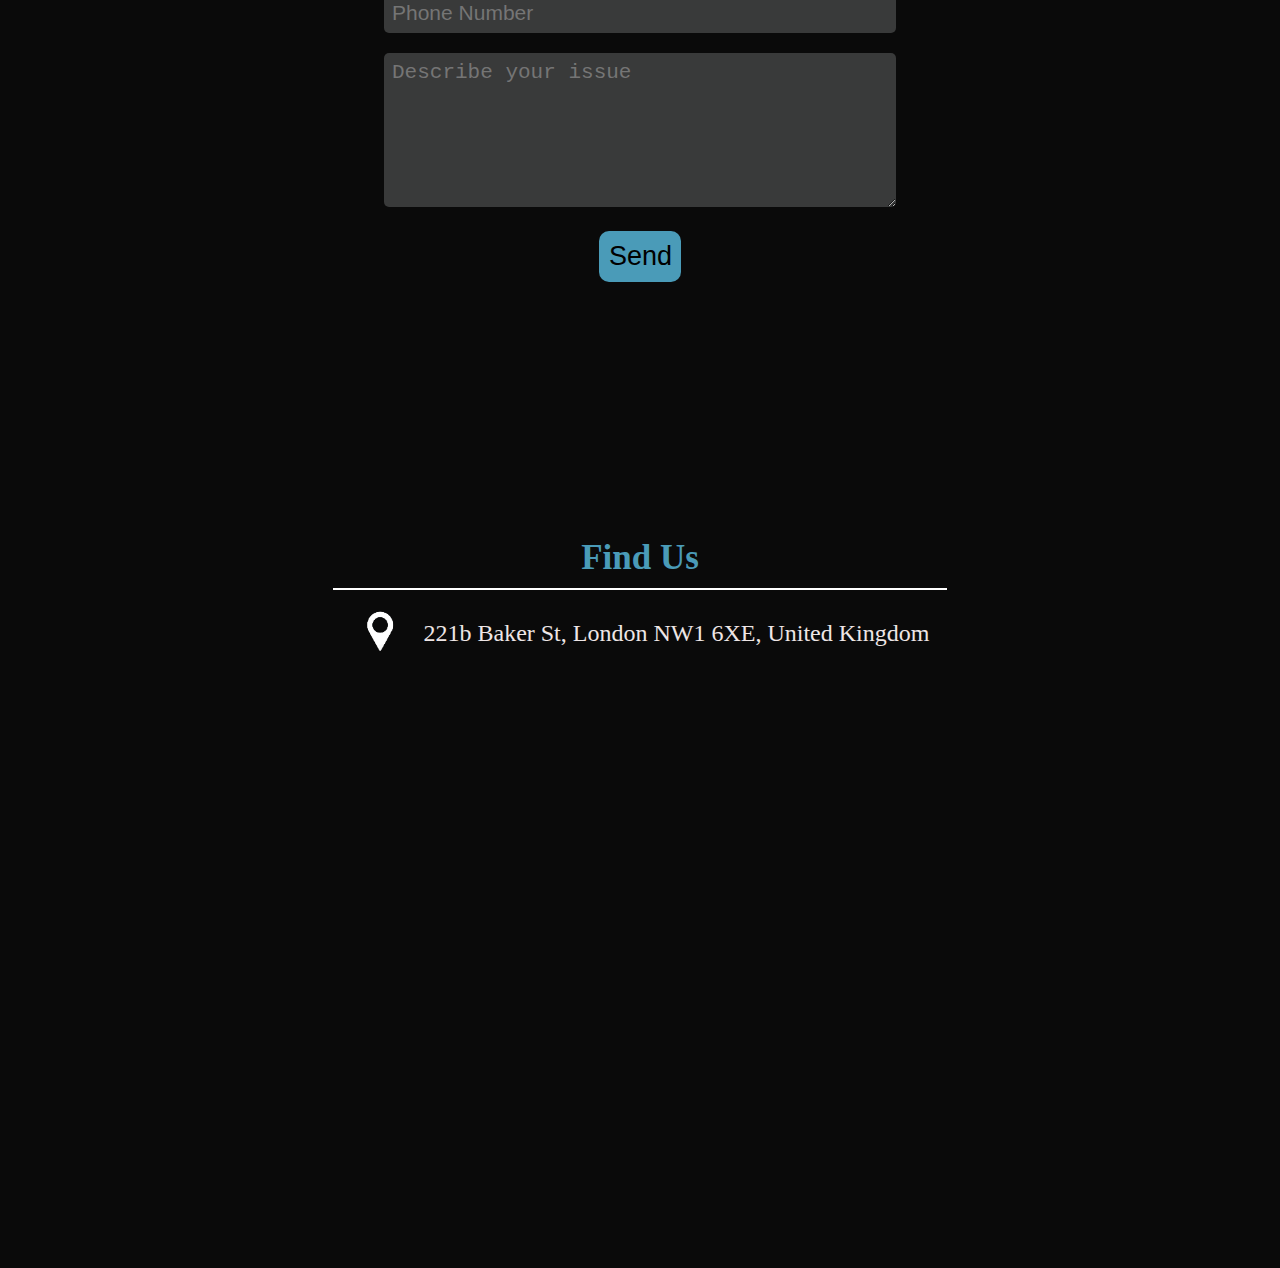
==== commit a13e705d: "final version" ====
--- a/index.html
+++ b/index.html
@@ -6,11 +6,38 @@
     <meta name="viewport" content="width=device-width, initial-scale=1.0">
     <title>Sherlock Holmes</title>
     <link rel="stylesheet" href="style.css">
+    <link rel="icon" href="images/SherlockLogo.png"/>
 </head>
 <body>
-    <script>
+
+    <!-- TOP OF THE PAGE -->
+
+    <div class="mobileMenu">
+            <nav>
+            <ul>
+                <li><a href="#aboutMe">About me</a></li>
+                <li><a href="#cases">Cases</a></li>
+                <li><a href="#contact">Contact us</a></li>
+                <li><a href="#findUs">Find us</a></li>
+            </ul>
+        </nav>
+        </div>
+    <header id="home">
+        <img src="images/SherlockLogo.png" alt="Background picture of sherlock" id ="logo">
+        <div class="pcMenu">
+        <nav>
+            <ul>
+                <li><a href="#aboutMe">About me</a></li>
+                <li><a href="#cases">Cases</a></li>
+                <li><a href="#contact">Contact us</a></li>
+                <li><a href="#findUs">Find us</a></li>
+                <div id="line1"></div>
+            </ul>
+        </nav>
+        </div>
+        
+        <script>
             const links = document.querySelectorAll('nav a');
-
             links.forEach(link => {
             link.addEventListener('click', (event) => 
             {   event.preventDefault();
@@ -20,17 +47,8 @@
             });
         });
     </script>
-    <header id="home">
-        <img src="images/SherlockLogo.png" id ="logo">
-                <nav>
-                    <ul>
-                        <li><a href = "#aboutMe">About me</a></li>
-                        <li><a href = "#cases">Cases</a></li>
-                        <li><a href = "#contact">Contact us</a></li>
-                        <li><a href = "#findUs">Find us</a></li>
-                    </ul>
-                    <div id="line1"></div>
-                </nav>
+
+        </div>
         <div class="backgroundText">
             <h1>Sherlock Holmes</h1>
             <p>
@@ -39,10 +57,13 @@
             </p>
         </div>
     </header>
+    
+    <!-- ABOUT ME SECTION -->
+
     <section class="aboutMeSection" id="aboutMe">
         <div class="aboutMeContainer">
             <div class="leftColumn">
-                <img src="images/sherlockAboutMeRemovedBg.png" class="aboutMePicture">
+                <img src="images/sherlockAboutMeRemovedBg.png" alt="picture of sherlock" class="aboutMePicture">
             </div>
             <div class="rightColumn">
                 <h1>About Me</h1>
@@ -68,11 +89,14 @@
             </div>
         </div>
     </section>
+
+    <!-- CASES SECTION -->
+
     <section class="cases" id="cases">
         <h1>Cases</h1>
         <div id="line3"></div>
         <div class="casesContainer">
-            <img src="images/lupa.png" class="magnGlassImg" id="img1">
+            <img src="images/lupa.png" class="magnGlassImg" alt="picture of magnifying glass" id="img1">
             <div class="firstCase">
                 <h1>The Mayfly Man</h1>
                 <p>
@@ -83,7 +107,7 @@
                     The client (she's asked me not to reveal her name) told us that she'd been on a date and that everything had gone well. He'd been the perfect gentleman, apparently. They'd swapped numbers but, when he hadn't got in touch, she'd gone to his flat to see if he was okay. And it turns out, he wasn't...
                 </p>
             </div>
-            <img src="images/lupa.png" class="magnGlassImg" id="img2">
+            <img src="images/lupa.png" class="magnGlassImg" alt="picture of magnifying glass"  id="img2">
             <div class="secondCase">
                 <h1>The Hollow Client</h1>
                 <p>Jack Griffin certainly knew how to make an entrance. We'd been to a suit-fitting for the wedding and when we got back, there he was. Or rather, there he wasn't. </p>
@@ -92,7 +116,7 @@
                     Because there, sitting in my chair, was Jack Griffin's suit. Just his suit. Without him in it. He'd emailed us a few days earlier asking for our help. A student at Goldsmiths University, he'd wanted us to investigate what he described as his 'invisibility'. It had started a few weeks before when his flatmate, Alan Flanagan, had bumped into him, claiming that he literally hadn't seen Jack standing there. They both just dismissed it but then it happened again...
                 </p>
             </div>
-            <img src="images/lupa.png" class="magnGlassImg" id="img3">
+            <img src="images/lupa.png" class="magnGlassImg" alt="picture of magnifying glass"  id="img3">
             <div class="thirdCase">
                 <h1>The Poison Giant</h1>
                 <p>
@@ -103,23 +127,25 @@
                     And then it just stopped with no explanation. I was happy to ignore it but Sherlock was intrigued. I think the thing that intrigued him the most was that I'd received the emails rather than him. Well, I think it irritated him. Well, I know it did. He called me one morning, shouting and demanding to know why the interesting people always emailed me and never him. Sometimes he really is just like a little kid...
                 </p>
             </div>
-            <img src="images/lupa.png" class="magnGlassImg" id="img4">
+            <img src="images/lupa.png" class="magnGlassImg" alt="picture of magnifying glass" id="img4">
             <div class="More">
                 <h1><a href="cases.html">More Cases</a></h1>
             </div>
         </div>
     </section>
 
+    <!-- CONTACT SECTION -->
+
     <section class="contact" id="contact">
         <div class="contactContainer">
             <h1> Contact Me</h1>
             <div id="line4"></div>
             <div class="email">
-                <img src="images/email.png" class="icons">
+                <img src="images/email.png" class="icons" alt="at-sign icon">
                 <p>Sherlock.Holmes@gmail.com</p>
             </div>
             <div class="phone">
-                <img src="images/phone.png" class="icons">
+                <img src="images/phone.png" class="icons" alt="phone icon">
                 <p>+020 725 524 123</p>
             </div>
             <div class="secondRow">
@@ -134,18 +160,18 @@
         </div>
     </section>
 
+    <!-- FIND US SECTION -->
+
     <section class="FindUs" id="findUs">
         <div class="findUsContainer">
             <h1>Find Us</h1>
             <div id="line5"></div>
             <div class="Location">
-                <img src="images/location.png" alt="" id="locIcon">
+                <img src="images/location.png" alt="Location Icon" id="locIcon">
                 <p>221b Baker St, London NW1 6XE, United Kingdom</p>
             </div>
             <iframe src="https://www.google.com/maps/embed?pb=!1m18!1m12!1m3!1d2482.424670931154!2d-0.1611359879121155!3d51.523770309389825!2m3!1f0!2f0!3f0!3m2!1i1024!2i768!4f13.1!3m3!1m2!1s0x48761acf33628211%3A0x445d7677a88322e1!2s221B%20Baker%20St%2C%20London%20NW1%206XE%2C%20Velk%C3%A1%20Brit%C3%A1nie!5e0!3m2!1scs!2scz!4v1682113846814!5m2!1scs!2scz" width="600" height="450" style="border:0;" allowfullscreen="" loading="lazy" referrerpolicy="no-referrer-when-downgrade"></iframe>  
         </div>
-
-
     </section>
 </body>
 </html>--- a/style.css
+++ b/style.css
@@ -27,7 +27,7 @@
 }
 
 
-nav {
+.pcMenu nav {
     display: flex;
     justify-content: flex-end;
     align-items: center;
@@ -42,7 +42,7 @@
     margin-top: 50px;
 }
 
-nav ul li {
+.pcMenu nav ul li {
     display: inline-block;
     list-style: none;
     margin-top: 30px;
@@ -68,7 +68,7 @@
 #line1 {
     border-top: 2px solid #4a9bb8;
     margin-top: 15px;
-    width: 550px;
+    width: 490px;
 }
 
 .backgroundText {
@@ -215,6 +215,7 @@
 }
 
 /*contact section*/
+
 .contactContainer {
     text-align: center;
     padding: 10%;
@@ -282,7 +283,7 @@
     font-size: 27px;
     padding: 10px;
     border-radius: 10px;
-    width: 13%;
+    width: 82px;
     margin-top: 10px;
 }
 
@@ -335,4 +336,116 @@
     width: 75%;
     border-radius: 8px;
     filter: invert(100%);
+}
+
+/* Responsive desing */
+
+.mobileMenu {
+    display: none;
+}
+
+@media (max-width: 768px) {
+
+    .mobileMenu {
+        display: block;
+    }
+
+    .mobileMenu ul li {
+        margin: 10px 0;
+        list-style: none;
+        font-size: 27px;
+    }
+
+
+    .mobileMenu ul {
+        display: flex;
+        flex-direction: column;
+        justify-content: center;
+        align-items: center;
+        padding: 0;
+        margin: 0;
+        list-style-type: none;
+        background-color: black;
+        position: relative;
+        top: 80%;
+        width: 100%;
+    }
+
+    .pcMenu {
+        display: none;
+    }
+
+    .mobileMenu {
+        width: 100%;
+    }
+
+    #line1 {
+        display: none;
+    }
+
+    header {
+        padding: 0;
+        margin: 0;
+        width: 100%;
+        height: 100vh;
+        background-image: url('images/mainPhotoResp.jpg');
+        background-size: cover;
+    }
+
+    #logo {
+        display: none;
+    }
+
+    .backgroundText {
+        text-align: center;
+    }
+
+    .backgroundText h1 {
+        padding-top: 40%;
+        font-size: 40px;
+        margin-bottom: 20px;
+    }
+
+    .backgroundText p {
+        color: #18cfeb;
+        font-size: 30px;
+    }
+
+    /* responsive about me section */
+
+    .aboutMeSection {
+        text-align: center;
+        padding-top: 5%;
+        padding-left: 10%;
+    }
+
+    .aboutMeContainer {
+        display: flex;
+        justify-content: center;
+        flex-wrap: wrap;
+        align-items: stretch;
+        padding-right: 15%;
+    }
+
+    .aboutMeContainer .rightColumn {
+        margin-top: 10%;
+        flex-basis: 90%;
+    }
+
+    /* cases section responsive */
+
+    .cases {
+        padding-top: 10%;
+        padding-left: 10%;
+        margin-right: 20%;
+        text-decoration: none;
+    }
+
+    /* Find us section responsive */
+
+    .Location p {
+        padding-left: 0;
+        margin-top: 20px;
+        font-size: 24px;
+    }
 }